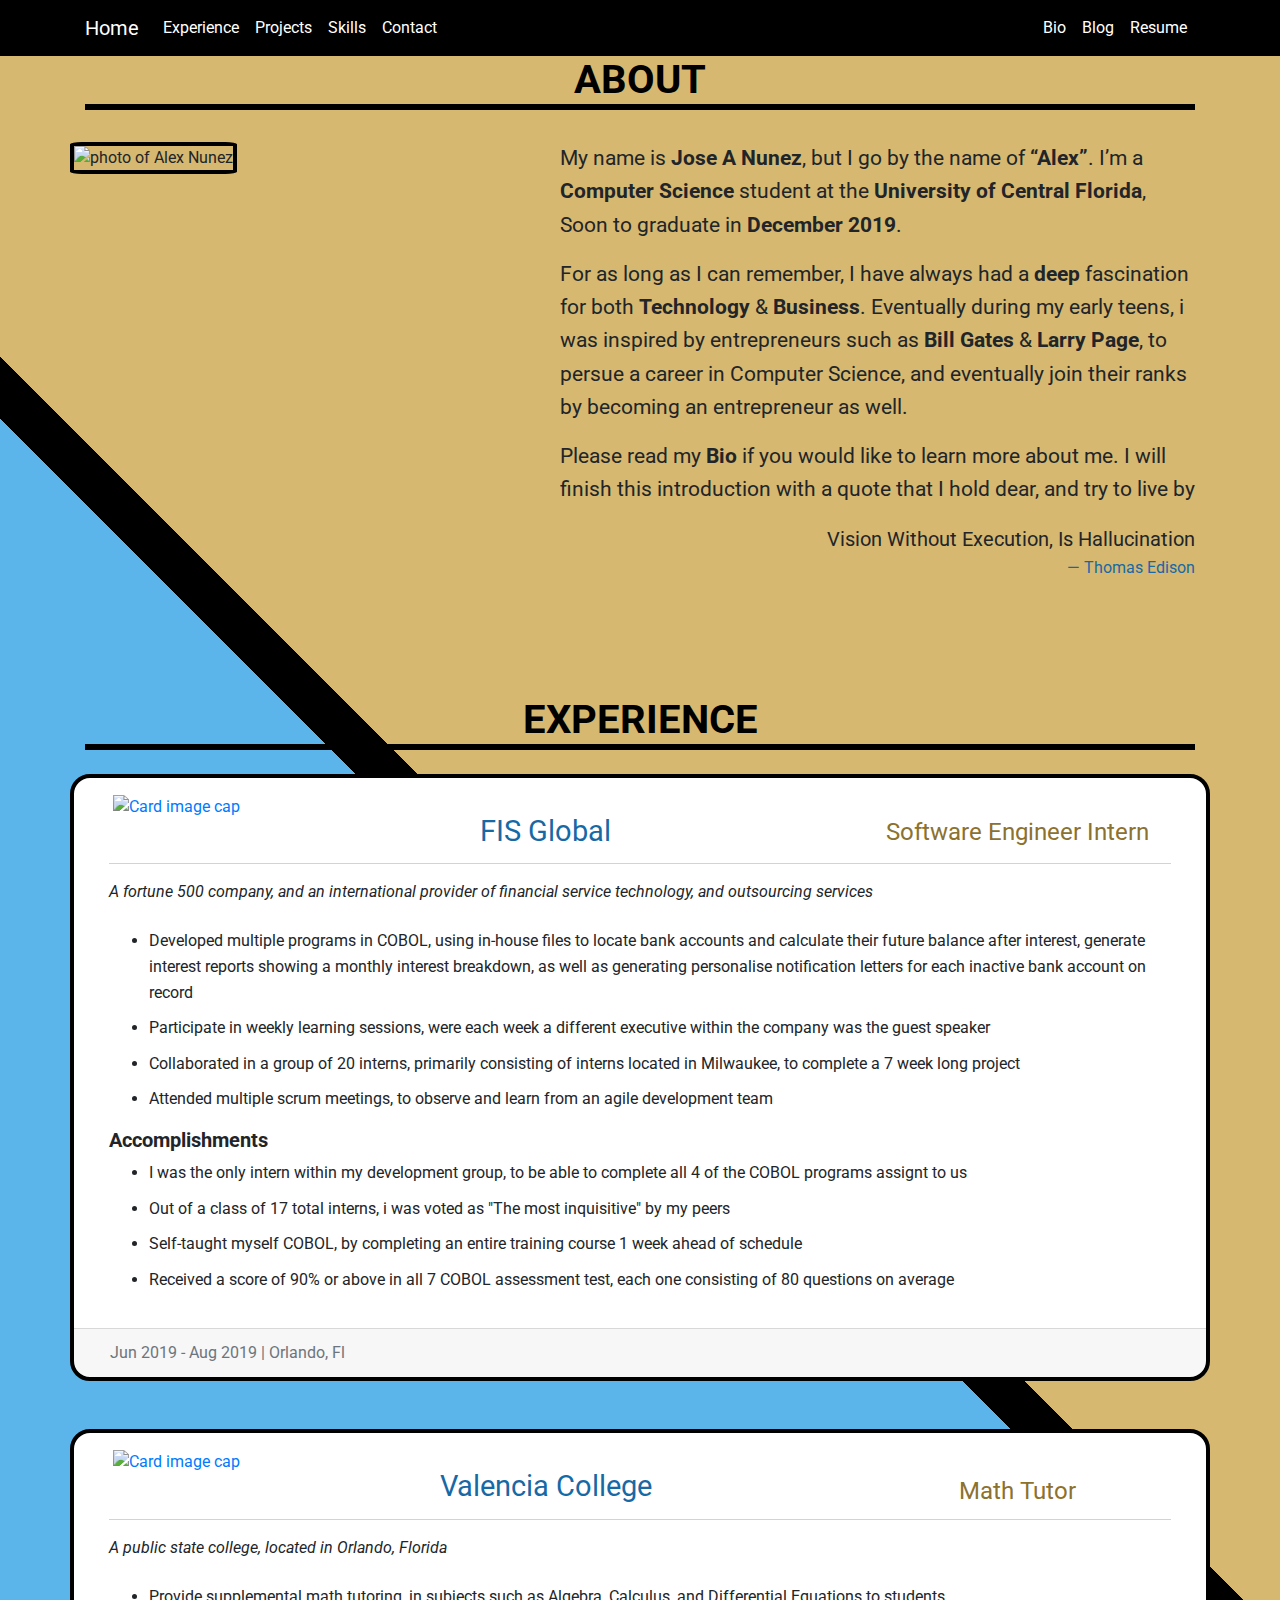
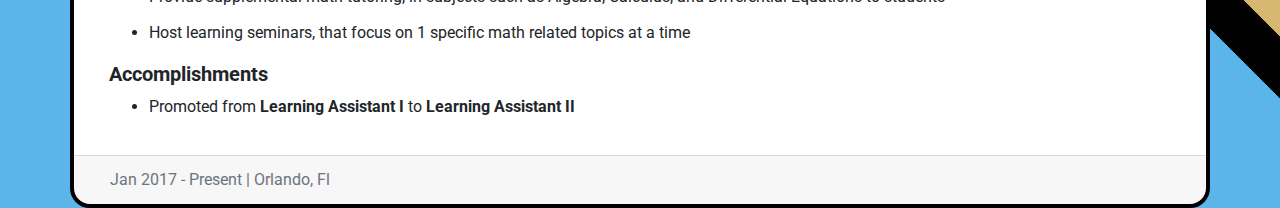
==== html/index.html @ 62b7ee11 "fixed a few mobile padding" ====
<!doctype html>
<html lang="en">

<head>
    <!-- Required meta tags -->
    <meta charset="utf-8">
    <meta name="viewport" content="width=device-width, initial-scale=1, shrink-to-fit=no">

    <!-- Bootstrap CSS -->
    <link rel="stylesheet" href="https://stackpath.bootstrapcdn.com/bootstrap/4.3.1/css/bootstrap.min.css"
        integrity="sha384-ggOyR0iXCbMQv3Xipma34MD+dH/1fQ784/j6cY/iJTQUOhcWr7x9JvoRxT2MZw1T" crossorigin="anonymous">

    <!-- google roboto font style -->
    <link href="https://fonts.googleapis.com/css?family=Roboto&display=swap" rel="stylesheet">

    <!--     My CSS    -->
    <link rel="stylesheet" href="../css/index.css">

    <title>Jose Nunez | Welcome To My Website!</title>
</head>

<body>
    <div class="page_background_image pt-5">

        <!--- Navigation Bar  ------------------------>
        <header>
            <nav class="navbar navbar-expand-md navbar-dark nav-bg fixed-top">
                <div class="container">
                <a class="navbar-brand nav-font" href="#">Home</a>

                <button class="navbar-toggler" type="button" data-toggle="collapse" data-target="#navbarNavAltMarkup"
                    aria-controls="navbarNavAltMarkup" aria-expanded="false" aria-label="Toggle navigation">
                    <span class="navbar-toggler-icon"></span>
                </button>

                <div class="collapse navbar-collapse" id="navbarNavAltMarkup">
                    <!-- left nav items -->
                    <div class="navbar-nav">
                        <a class="nav-item nav-link" href="#experience">Experience <span class="sr-only">(current)</span></a>
                        <a class="nav-item nav-link" href="#">Projects</a>
                        <a class="nav-item nav-link" href="#" >Skills</a>
                        <a class="nav-item nav-link" href="#">Contact</a>
                    </div>

                    <!-- right nav items -->
                    <div class="navbar-nav ml-auto">
                        <a class="nav-item nav-link " href="#">Bio <span class="sr-only">(current)</span></a>
                        <a class="nav-item nav-link" href="#">Blog</a>
                        <a class="nav-item nav-link" href="#">Resume</a>
                    </div>
                </div>
                </div>
            </nav>
        </header>

        <!-- Main Content ---------------------------->
        <main>

            <!-- About section -------->
            <div class="container text-center pt-2">
                <!-- <span> -->
                <h1 class="section-headings"><strong>ABOUT</strong></h1>
                <!-- </span> -->
            </div>

            <div class="container">
                <div class="row text-left pt-4 pb-sm-3 pb-lg-5">

                    <!-- profile img -->
                    <div class="col-md-5 p-0">
                        <img src="C:\Users\colle\Desktop\intern memories\intern memories\me.jpg"
                            class="img-fluid profile-img p-0 mb-3 mb-md-0" alt="photo of Alex Nunez">
                    </div>

                    <!-- intro paragraph -->
                    <div class="col-md-7" id="introduction">

                        <p>My name is <strong>Jose A Nunez</strong>, but I go by the name of
                            <strong>“Alex”</strong>.
                            I’m a <strong>Computer Science</strong> student
                            at the <strong>University of Central Florida</strong>, Soon to graduate in
                            <strong>December
                                2019</strong>.
                        </p>

                        <p>
                            For as long as I can remember, I have always had a <strong>deep</strong> fascination for
                            both <strong>Technology</strong> & <strong>Business</strong>.
                            Eventually during my early teens, i was inspired by entrepreneurs such as <strong>Bill
                                Gates</strong> & <strong>Larry Page</strong>, to
                            persue a career in Computer Science, and eventually join their ranks by becoming an
                            entrepreneur as well.
                        </p>

                        <p>
                            Please read my <strong>Bio</strong> if you would like to learn more about me. I will
                            finish
                            this introduction
                            with a quote that I hold dear, and try to live by
                        </p>

                        <blockquote class="blockquote text-right">
                            <p class="mb-0">Vision Without Execution, Is Hallucination</p>
                            <footer class="blockquote-footer" id="quote-contributor">Thomas Edison</footer>
                        </blockquote>
                    </div>
                </div>
            </div>


            <!-- Experience section -------->
            <div class="container text-center pt-1" id="experience">
                <h1 class="section-headings mb-0 pt-5"><strong>EXPERIENCE</strong></h1>
            </div>

            <!-- FIS card -->
            <div class="container card mt-4 mb-5">
                <div class="text-center pt-3">
                    <!-- Title Row -->
                    <div class="row">
                        <div class="col-md-3 col-lg-2">
                            <a href="https://fisglobal.com" target="_blank">
                                <img class="img-fluid pl-3" src="../images/experience/FIS_Logo.svg"
                                    alt="Card image cap">
                            </a>
                        </div>

                        <div class="col-md-3 col-lg-6">
                            <div class="company-name-format pt-5 pt-md-3">
                                <span>
                                    <a href="https://fisglobal.com" target="_blank" class="company-name"> FIS Global
                                    </a>
                                </span>
                            </div>
                        </div>

                        <div class="col-md-6 col-lg-4">
                            <p class="job-role pt-1 mt-md-3">Software Engineer Intern</p>
                        </div>
                    </div>

                    <!-- Company description Row -->
                    <div class="row card-body">
                        <div class="col-12 text-left">
                            <p class="pt-3 pb-2" style="border-top: 1px solid lightgray"> <em> A fortune 500
                                    company, and an international provider of financial service technology, and
                                    outsourcing services</em></p>

                            <ul>
                                <li> Developed multiple programs in COBOL, using in-house files to locate bank
                                    accounts and calculate their future balance after interest, generate
                                    interest reports showing a monthly interest breakdown, as well as generating
                                    personalise notification letters for each inactive bank account on record</li>
                                <li> Participate in weekly learning sessions, were each week a different executive
                                    within the company was the guest speaker </li>
                                <li> Collaborated in a group of 20 interns, primarily consisting of interns located
                                    in Milwaukee, to complete a 7 week long project </li>
                                <li> Attended multiple scrum meetings, to observe and learn from an agile
                                    development team </li>
                            </ul>


                            <h5><strong>Accomplishments</strong></h5>
                            <ul>
                                <li> I was the only intern within my development group, to be able to complete all 4
                                    of the COBOL programs assignt to us </li>
                                <li> Out of a class of 17 total interns, i was voted as "The most inquisitive" by my
                                    peers </li>
                                <li> Self-taught myself COBOL, by completing an entire training course 1 week ahead
                                    of schedule </li>
                                <li> Received a score of 90% or above in all 7 COBOL assessment test, each one
                                    consisting of 80 questions on average</li>
                            </ul>

                        </div>
                    </div>
                    <div class="row">
                        <div class="col-12 text-left card-footer">
                            <p class="pl-3 mb-0 text-muted"> Jun 2019 - Aug 2019 | Orlando, Fl
                        </div>
                    </div>
                </div>
            </div>


            <!-- valencia card -->
            <div class="container mt-4 card">
                <div class="text-center pt-3">
                    <!-- Title Row -->
                    <div class="row">
                        <div class="col-md-3 col-lg-2">
                            <a href="https://valenciacollege.edu/" target="_blank">
                                <img class="img-fluid card-img  pl-3" style="width: 100% \9; height: 100%;"
                                src="../images/experience/Valencia_Logo.svg"" alt="Card image cap">
                            </a>
                        </div>

                        <div class="col-md-6 col-lg-6 ">
                            <div class="company-name-format pt-5 pt-md-3">
                                <span>
                                    <a href="https://valenciacollege.edu/" target="_blank" class="company-name"> Valencia
                                        College </a>
                                </span>
                            </div>
                        </div>

                        <div class="col-md-3 col-lg-4">
                            <p class="job-role pt-1 pt-md-4">Math Tutor</p>
                        </div>
                    </div>

                    <!-- Company description Row -->
                    <div class="row card-body">
                        <div class="col-12 text-left">
                            <p class="pt-3 pb-2" style="border-top: 1px solid lightgray"> <em> A public state college,
                                    located in Orlando, Florida </em></p>

                            <ul>
                                <li> Provide supplemental math tutoring, in subjects such as Algebra, Calculus, and
                                    Differential
                                    Equations to students </li>
                                <li> Host learning seminars, that focus on 1 specific math related topics at a time
                                </li>
                            </ul>

                            <h5><strong>Accomplishments</strong></h5>
                            <ul>
                                <li> Promoted from <strong>Learning Assistant I</strong> to <strong>Learning Assistant
                                        II</strong> </li>
                            </ul>
                        </div>
                    </div>
                    <div class="row">
                        <div class="col-12 text-left card-footer">
                            <p class="pl-3 mb-0 text-muted"> Jan 2017 - Present | Orlando, Fl
                        </div>
                    </div>
                </div>
            </div>

        </main>

        <!-- Page Footer ----------------------------->
        <footer>

        </footer>



        <!-- scripts --------------------------------->


        <!-- Optional JavaScript -->
        <!-- jQuery first, then Popper.js, then Bootstrap JS -->
        <script src="https://code.jquery.com/jquery-3.3.1.slim.min.js"
            integrity="sha384-q8i/X+965DzO0rT7abK41JStQIAqVgRVzpbzo5smXKp4YfRvH+8abtTE1Pi6jizo"
            crossorigin="anonymous"></script>
        <script src="https://cdnjs.cloudflare.com/ajax/libs/popper.js/1.14.7/umd/popper.min.js"
            integrity="sha384-UO2eT0CpHqdSJQ6hJty5KVphtPhzWj9WO1clHTMGa3JDZwrnQq4sF86dIHNDz0W1"
            crossorigin="anonymous"></script>
        <script src="https://stackpath.bootstrapcdn.com/bootstrap/4.3.1/js/bootstrap.min.js"
            integrity="sha384-JjSmVgyd0p3pXB1rRibZUAYoIIy6OrQ6VrjIEaFf/nJGzIxFDsf4x0xIM+B07jRM"
            crossorigin="anonymous"></script>
    </div>
</body>

</html>
---- css/index.css ----
/* Entire page styles */
*{
    font-family: 'Roboto', sans-serif;
}

html{
    scroll-behavior: smooth;
}

li {
    margin-bottom: 10px;
    line-height: 1.6;
}

a, a:hover{
    text-decoration: none;
}

.page_background_image{
    background-image: linear-gradient(45deg,#5cb5ea 45%, black 43%, 47%, #d6b870 47%);
    /* width: 100%;
    height: 100%; */
}

/*  Navigation bar styles */
.nav-bg{
    background-color: black;
}

.navbar-brand:hover{
    color: #E31B6D !important;
}

.navbar-nav .nav-link {
    color: white !important;
}

.navbar-nav .nav-link:hover {
    color: #E31B6D !important;
}

/* Headings styles  */
.section-headings{
    border-bottom: 6px solid black; 
    color: black;
}

/* Card styles */
.card{
    width: 100%;
    border-radius: 20px;
    border: 4px solid black;
}

.card-body{
    padding-top: 10px;
}

/* Intro section styles ----------------------------------- */

/* Profile picture styles */
.profile-img{
    border-radius:7%;
    border: 4px solid black; 
}

#quote-contributor{
    color: #1769A5
}

#introduction{
    font-size: 1.3rem;
    line-height: 1.6;
}

/* Experience section styles ----------------------------------- */

.company-name-format{
    font-size: 1.8rem;
    /* padding-top: 4%; */
    /* padding-right: 45%; */
    margin-bottom: 0; 
}

.company-name{
    border-bottom: 3px hidden black;
    color: #1769A5;
    transition: border-bottom 0.4s ease
}

.company-name:hover{
    border-bottom: 3px solid; 
}

.job-role{
    font-size: 1.5rem;
    /* padding-top: 7%; */
    margin-bottom: 0; 
    color: #8C712F;
}
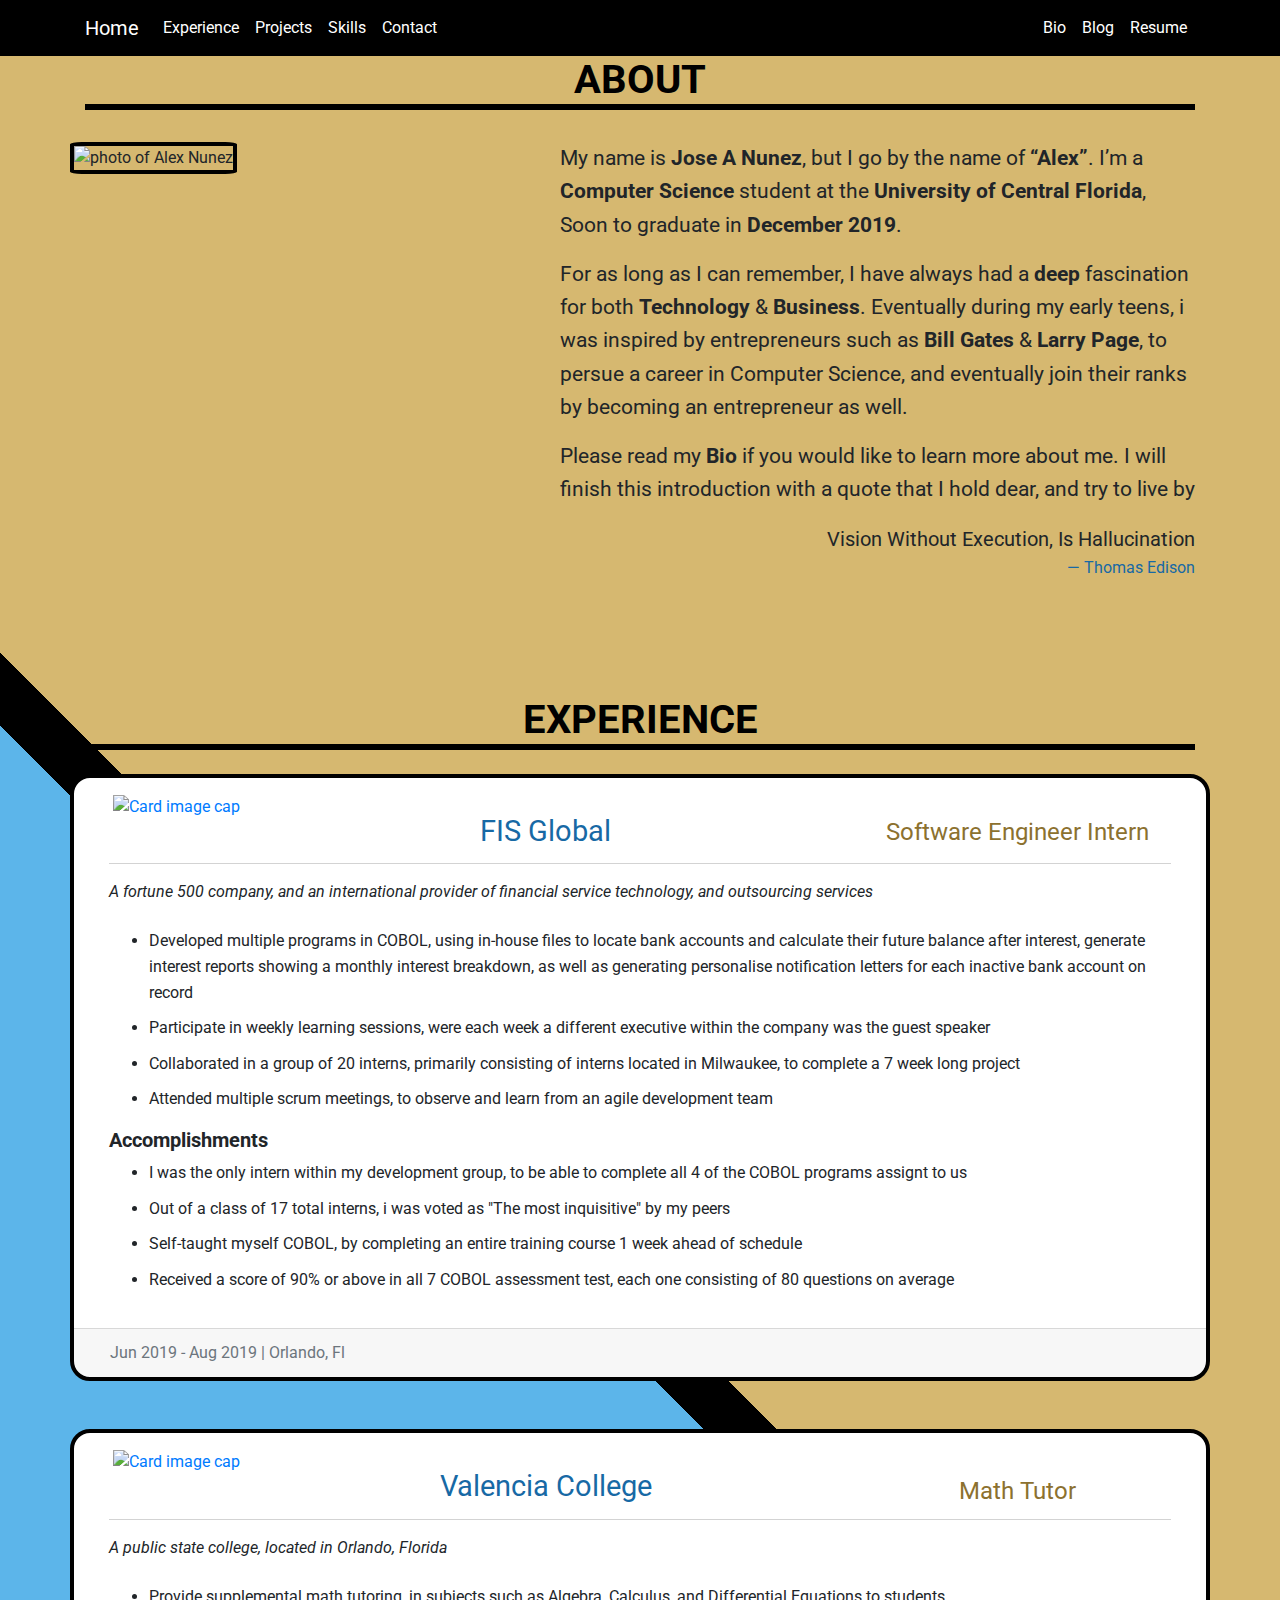
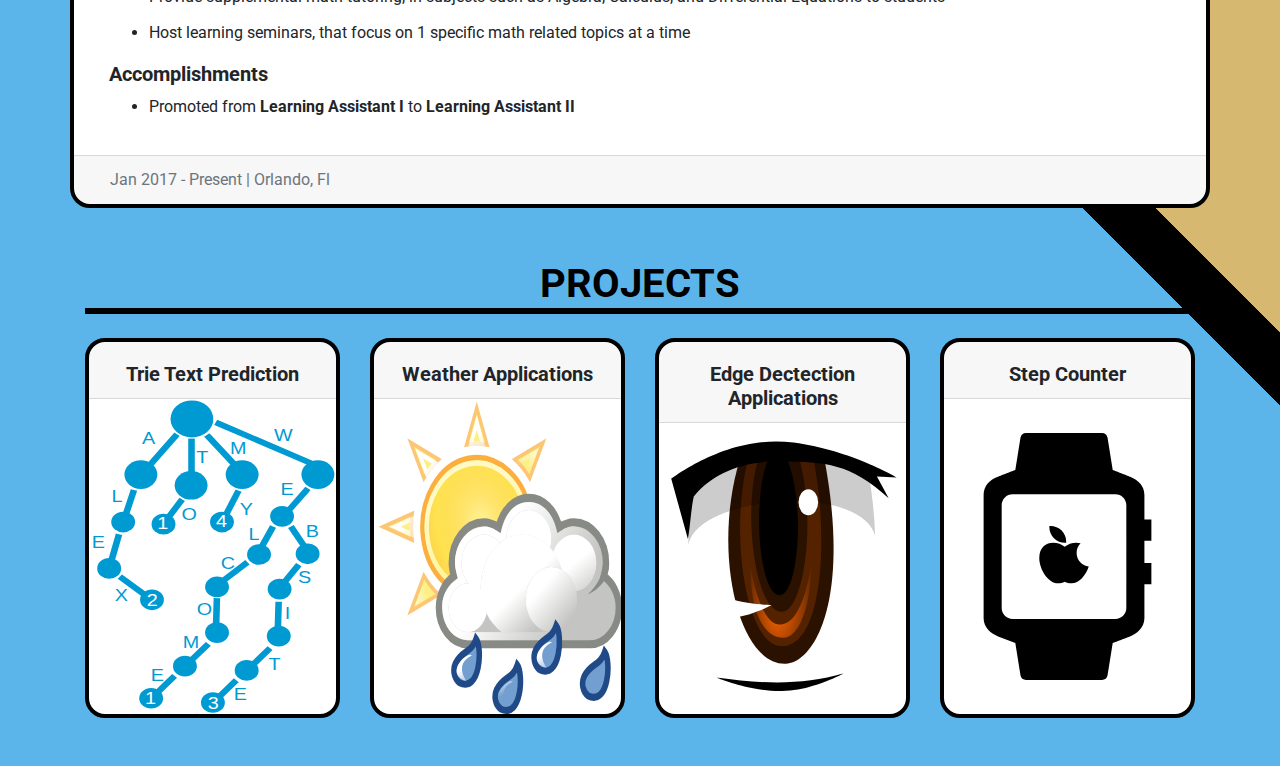
==== commit b7d54434: "added project section in a mobile first approach" ====
--- a/html/index.html
+++ b/html/index.html
@@ -26,29 +26,31 @@
         <header>
             <nav class="navbar navbar-expand-md navbar-dark nav-bg fixed-top">
                 <div class="container">
-                <a class="navbar-brand nav-font" href="#">Home</a>
-
-                <button class="navbar-toggler" type="button" data-toggle="collapse" data-target="#navbarNavAltMarkup"
-                    aria-controls="navbarNavAltMarkup" aria-expanded="false" aria-label="Toggle navigation">
-                    <span class="navbar-toggler-icon"></span>
-                </button>
-
-                <div class="collapse navbar-collapse" id="navbarNavAltMarkup">
-                    <!-- left nav items -->
-                    <div class="navbar-nav">
-                        <a class="nav-item nav-link" href="#experience">Experience <span class="sr-only">(current)</span></a>
-                        <a class="nav-item nav-link" href="#">Projects</a>
-                        <a class="nav-item nav-link" href="#" >Skills</a>
-                        <a class="nav-item nav-link" href="#">Contact</a>
-                    </div>
-
-                    <!-- right nav items -->
-                    <div class="navbar-nav ml-auto">
-                        <a class="nav-item nav-link " href="#">Bio <span class="sr-only">(current)</span></a>
-                        <a class="nav-item nav-link" href="#">Blog</a>
-                        <a class="nav-item nav-link" href="#">Resume</a>
-                    </div>
-                </div>
+                    <a class="navbar-brand nav-font" href="#">Home</a>
+
+                    <button class="navbar-toggler" type="button" data-toggle="collapse"
+                        data-target="#navbarNavAltMarkup" aria-controls="navbarNavAltMarkup" aria-expanded="false"
+                        aria-label="Toggle navigation">
+                        <span class="navbar-toggler-icon"></span>
+                    </button>
+
+                    <div class="collapse navbar-collapse" id="navbarNavAltMarkup">
+                        <!-- left nav items -->
+                        <div class="navbar-nav">
+                            <a class="nav-item nav-link" href="#experience">Experience <span
+                                    class="sr-only">(current)</span></a>
+                            <a class="nav-item nav-link" href="#project">Projects</a>
+                            <a class="nav-item nav-link" href="#">Skills</a>
+                            <a class="nav-item nav-link" href="#">Contact</a>
+                        </div>
+
+                        <!-- right nav items -->
+                        <div class="navbar-nav ml-auto">
+                            <a class="nav-item nav-link " href="#">Bio <span class="sr-only">(current)</span></a>
+                            <a class="nav-item nav-link" href="#">Blog</a>
+                            <a class="nav-item nav-link" href="#">Resume</a>
+                        </div>
+                    </div>
                 </div>
             </nav>
         </header>
@@ -191,14 +193,15 @@
                         <div class="col-md-3 col-lg-2">
                             <a href="https://valenciacollege.edu/" target="_blank">
                                 <img class="img-fluid card-img  pl-3" style="width: 100% \9; height: 100%;"
-                                src="../images/experience/Valencia_Logo.svg"" alt="Card image cap">
+                                    src="../images/experience/Valencia_Logo.svg"" alt=" Card image cap">
                             </a>
                         </div>
 
                         <div class="col-md-6 col-lg-6 ">
                             <div class="company-name-format pt-5 pt-md-3">
                                 <span>
-                                    <a href="https://valenciacollege.edu/" target="_blank" class="company-name"> Valencia
+                                    <a href="https://valenciacollege.edu/" target="_blank" class="company-name">
+                                        Valencia
                                         College </a>
                                 </span>
                             </div>
@@ -233,6 +236,62 @@
                     <div class="row">
                         <div class="col-12 text-left card-footer">
                             <p class="pl-3 mb-0 text-muted"> Jan 2017 - Present | Orlando, Fl
+                        </div>
+                    </div>
+                </div>
+            </div>
+
+
+            <!-- Project section -------->
+            <div class="container text-center pt-1" id="project">
+                <h1 class="section-headings mb-0 pt-5"><strong>PROJECTS</strong></h1>
+            </div>
+
+            <!-- container for project cards -->
+            <div class="container pt-4 pb-5">
+                <div class="row">
+
+                    <!-- Trie Project Card -->
+                    <div class="col-12 col-md-6 col-lg-3 mb-4 mb-lg-0" style="width: 18rem;">
+                        <div class="card text-center project-img-container">
+                            <div class="card-header">
+                                <h5 class="pt-2 mb-0"><strong> Trie Text Prediction</strong></h5>
+                            </div>
+                            <img class="img-fluid project-img" src="../images/projects/tries_prj.svg"
+                                alt="Card image cap">
+                        </div>
+                    </div>
+
+                    <!-- Weather Project Card -->
+                    <div class="col-12 col-md-6 col-lg-3 mb-4 mb-lg-0" style="width: 18rem;">
+                        <div class="card text-center project-img-container">
+                            <div class="card-header">
+                                <h5 class="pt-2 mb-0"><strong> Weather Applications </strong></h5>
+                            </div>
+                            <img class="img-fluid project-img" src="../images/projects/Weather_prj.svg"
+                                alt="Card image cap">
+                        </div>
+                    </div>
+
+                    <!-- Edge Detection Project Card -->
+                    <div class="col-12 col-md-6 col-lg-3 mb-4 mb-lg-0" style="width: 18rem;">
+                        <div class="card text-center project-img-container">
+                            <div class="card-header">
+                                <h5 class="pt-2 mb-0"><strong> Edge Dectection Applications </strong></h5>
+                            </div>
+                            <img class="img-fluid project-img" src="../images/projects/robot_vision_prj.svg"
+                                alt="Card image cap">
+                        </div>
+                    </div>
+
+                    <!-- Step Counter Project Card -->
+                    <div class="col-12 col-md-6 col-lg-3" style="width: 18rem;">
+                        <div class="card text-center project-img-container">
+                            <div class="card-header">
+                                <h5 class="pt-2 mb-0"><strong> Step Counter </strong></h5>
+                            </div>
+                            <img class="img-fluid project-img" src="../images/projects/watch_prj.svg"
+                                alt="Card image cap">
                         </div>
                     </div>
                 </div>
--- a/css/index.css
+++ b/css/index.css
@@ -77,8 +77,6 @@
 
 .company-name-format{
     font-size: 1.8rem;
-    /* padding-top: 4%; */
-    /* padding-right: 45%; */
     margin-bottom: 0; 
 }
 
@@ -94,7 +92,20 @@
 
 .job-role{
     font-size: 1.5rem;
-    /* padding-top: 7%; */
     margin-bottom: 0; 
     color: #8C712F;
+}
+
+/* Experience section styles ----------------------------------- */
+
+.project-img-container{
+    height: 380px !important;
+}
+
+.project-img{
+    height: 85%;
+}
+
+.project-img-container:hover{
+    transform: scale(1.1,1.1);
 }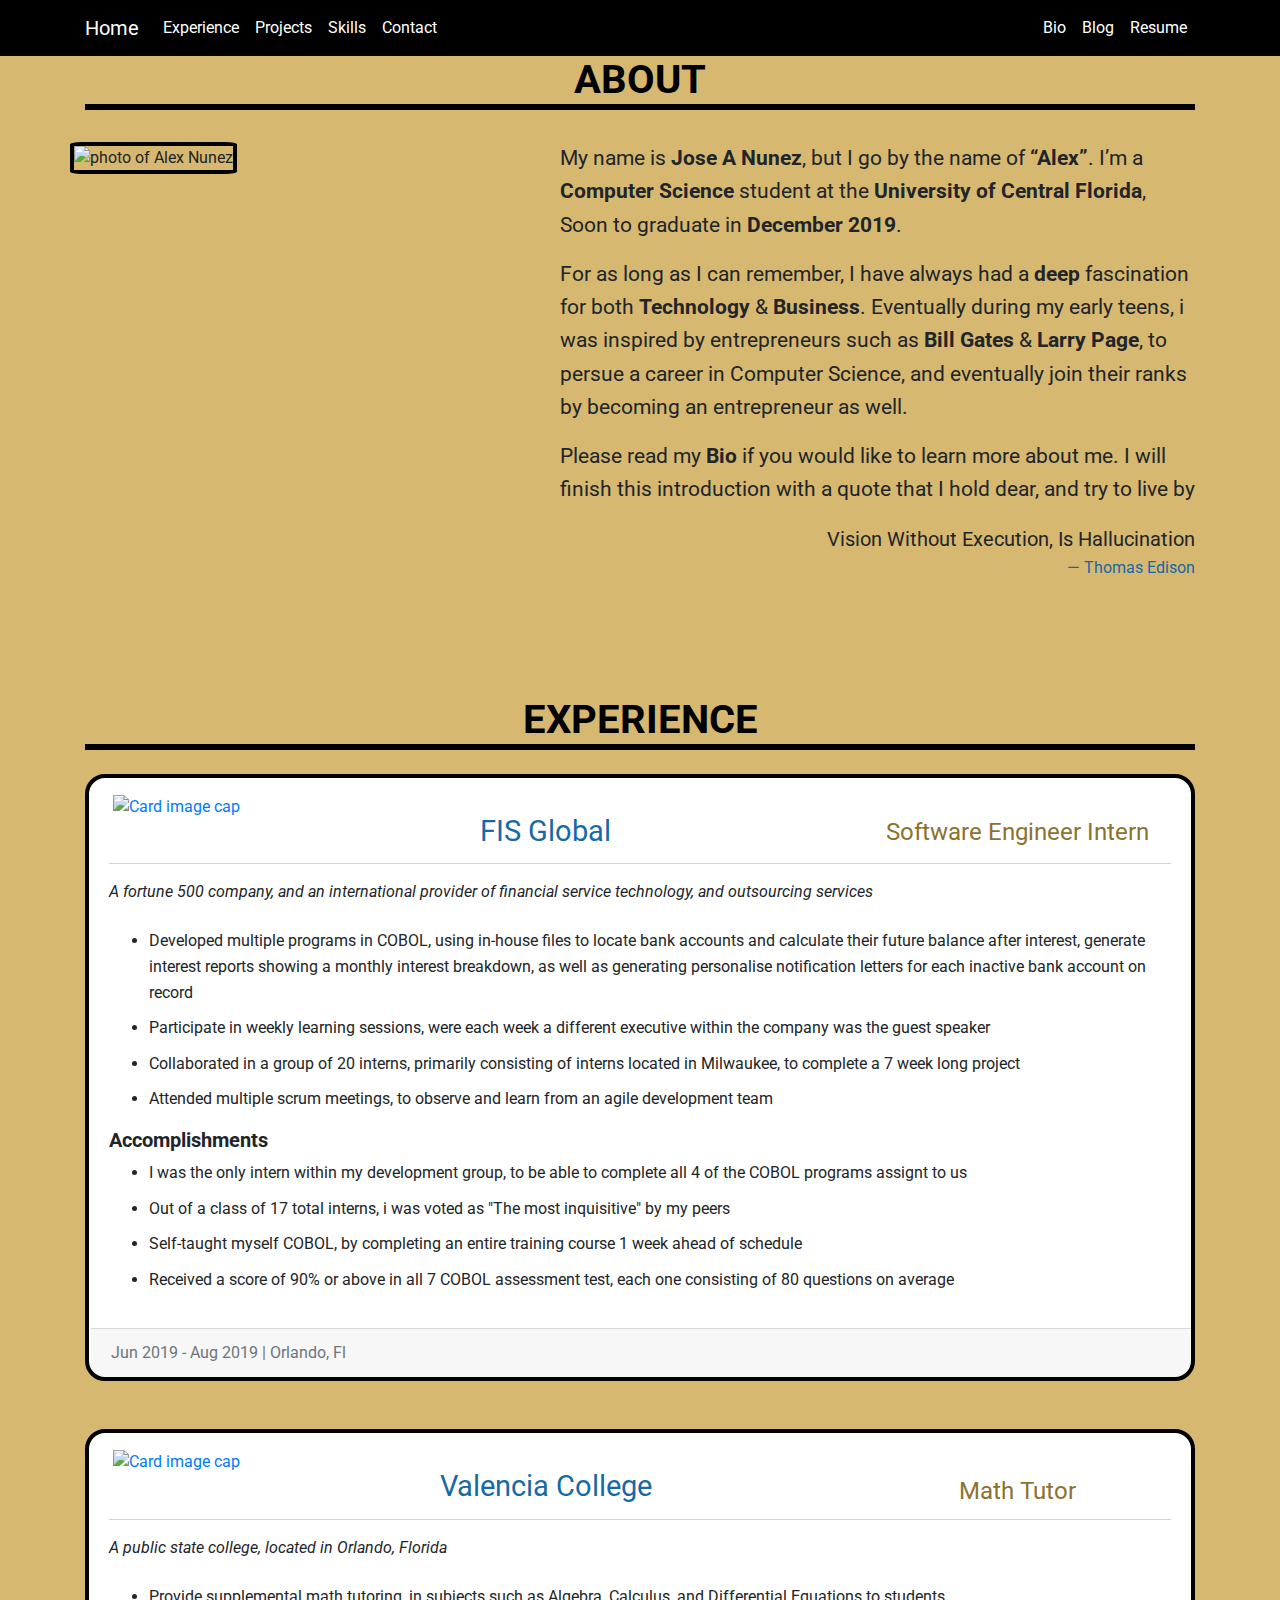
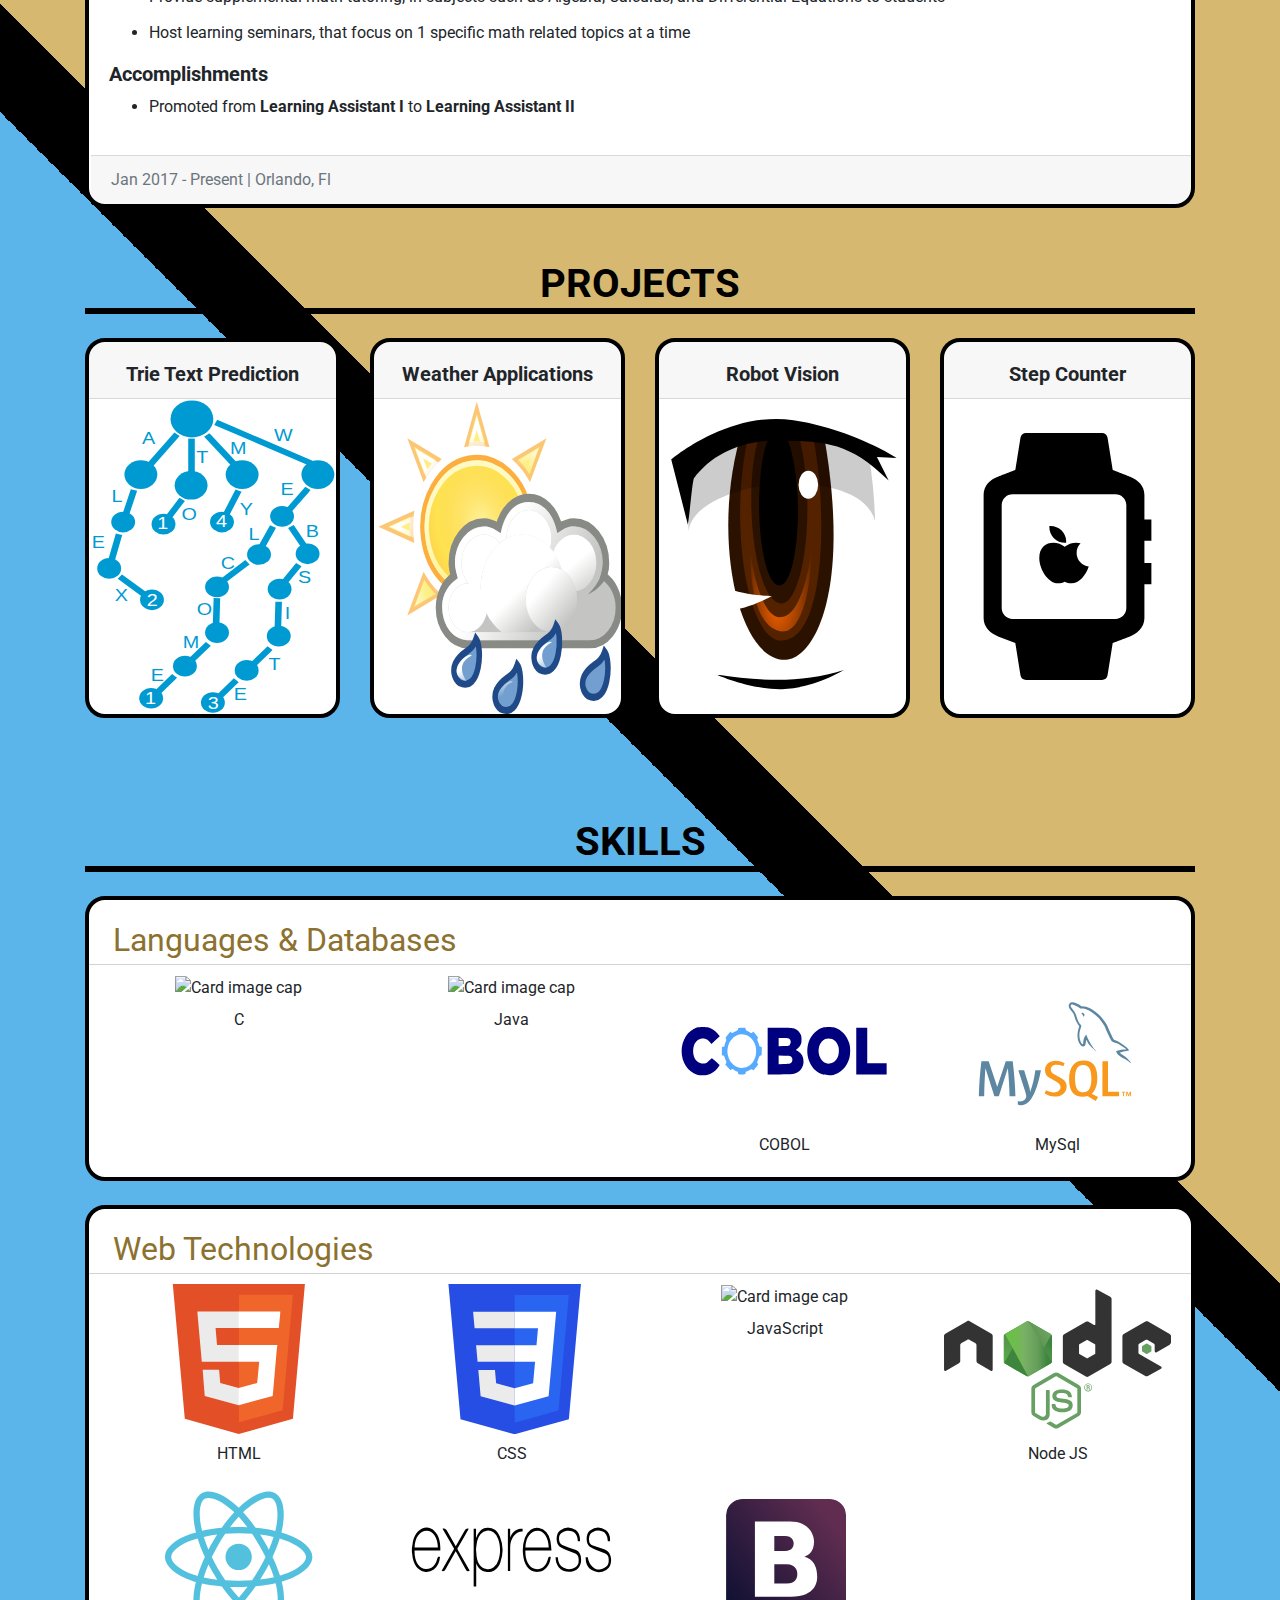
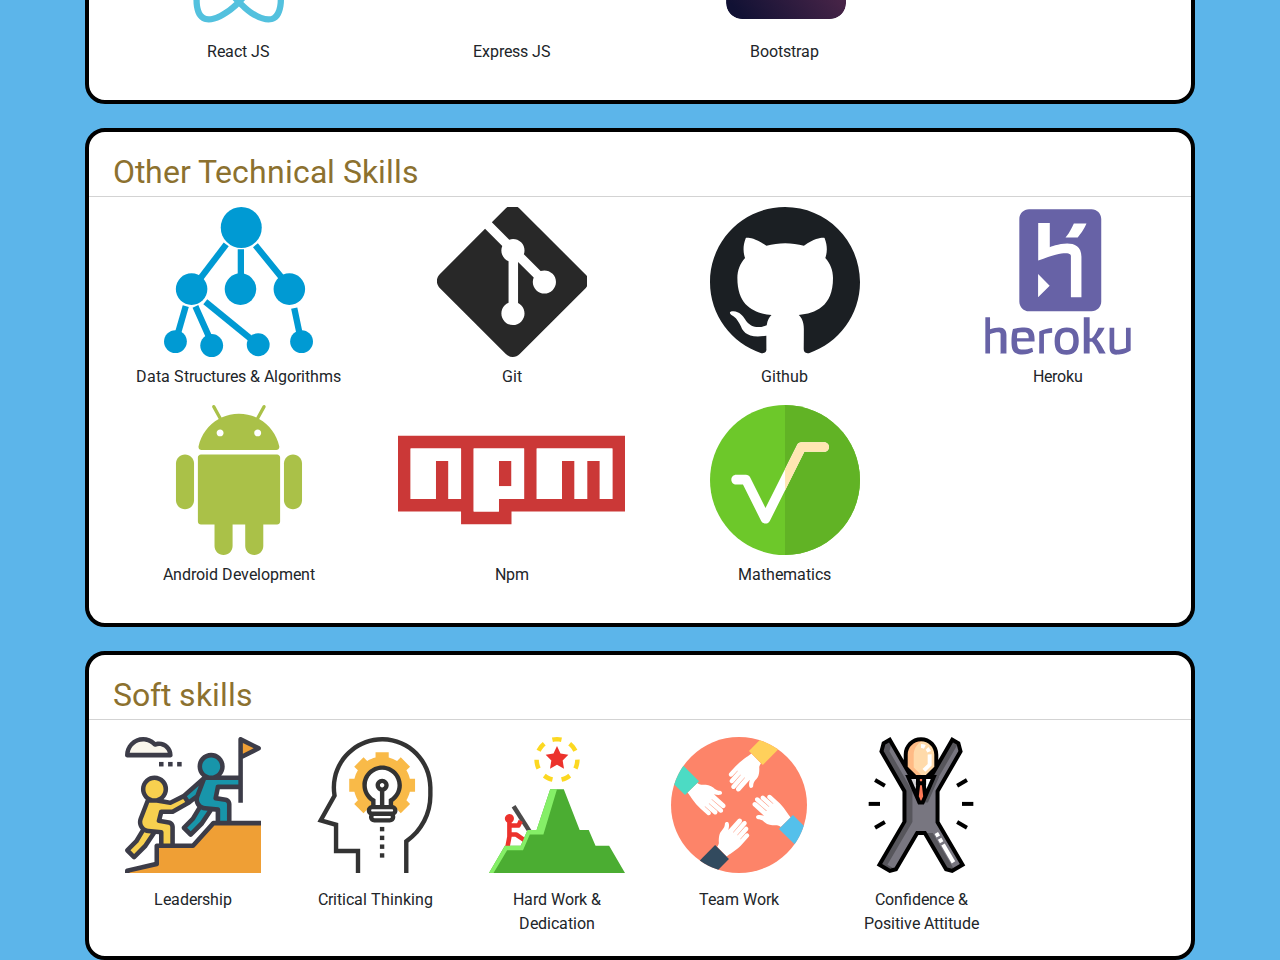
==== commit 5056c7f7: "added skills section in mobile first approach" ====
--- a/html/index.html
+++ b/html/index.html
@@ -40,8 +40,8 @@
                             <a class="nav-item nav-link" href="#experience">Experience <span
                                     class="sr-only">(current)</span></a>
                             <a class="nav-item nav-link" href="#project">Projects</a>
-                            <a class="nav-item nav-link" href="#">Skills</a>
-                            <a class="nav-item nav-link" href="#">Contact</a>
+                            <a class="nav-item nav-link" href="#skills">Skills</a>
+                            <a class="nav-item nav-link" href="#contact">Contact</a>
                         </div>
 
                         <!-- right nav items -->
@@ -60,9 +60,7 @@
 
             <!-- About section -------->
             <div class="container text-center pt-2">
-                <!-- <span> -->
                 <h1 class="section-headings"><strong>ABOUT</strong></h1>
-                <!-- </span> -->
             </div>
 
             <div class="container">
@@ -116,8 +114,8 @@
             </div>
 
             <!-- FIS card -->
-            <div class="container card mt-4 mb-5">
-                <div class="text-center pt-3">
+            <div class="container mt-4 mb-5">
+                <div class="text-center pt-3 card">
                     <!-- Title Row -->
                     <div class="row">
                         <div class="col-md-3 col-lg-2">
@@ -173,12 +171,14 @@
                                 <li> Received a score of 90% or above in all 7 COBOL assessment test, each one
                                     consisting of 80 questions on average</li>
                             </ul>
-
-                        </div>
-                    </div>
-                    <div class="row">
-                        <div class="col-12 text-left card-footer">
-                            <p class="pl-3 mb-0 text-muted"> Jun 2019 - Aug 2019 | Orlando, Fl
+                        </div>
+                    </div>
+
+                    <div class="footer-wrapper ml-3 pl-3">
+                        <div class="row">
+                            <div class="col-12 text-left card-footer ml-3">
+                                <p class="pl-0 mb-0 text-muted"> Jun 2019 - Aug 2019 | Orlando, Fl
+                            </div>
                         </div>
                     </div>
                 </div>
@@ -186,8 +186,8 @@
 
 
             <!-- valencia card -->
-            <div class="container mt-4 card">
-                <div class="text-center pt-3">
+            <div class="container mt-4">
+                <div class="text-center pt-3 card">
                     <!-- Title Row -->
                     <div class="row">
                         <div class="col-md-3 col-lg-2">
@@ -232,12 +232,17 @@
                                         II</strong> </li>
                             </ul>
                         </div>
-                    </div>
-                    <div class="row">
-                        <div class="col-12 text-left card-footer">
-                            <p class="pl-3 mb-0 text-muted"> Jan 2017 - Present | Orlando, Fl
-                        </div>
-                    </div>
+
+                    </div>
+
+                    <div class="footer-wrapper ml-3 pl-3">
+                        <div class="row">
+                            <div class="col-12 text-left card-footer ml-3">
+                                <p class="pl-0 mb-0 text-muted"> Jan 2017 - Present | Orlando, Fl
+                            </div>
+                        </div>
+                    </div>
+
                 </div>
             </div>
 
@@ -277,7 +282,7 @@
                     <div class="col-12 col-md-6 col-lg-3 mb-4 mb-lg-0" style="width: 18rem;">
                         <div class="card text-center project-img-container">
                             <div class="card-header">
-                                <h5 class="pt-2 mb-0"><strong> Edge Dectection Applications </strong></h5>
+                                <h5 class="pt-2 mb-0"><strong> Robot Vision </strong></h5>
                             </div>
                             <img class="img-fluid project-img" src="../images/projects/robot_vision_prj.svg"
                                 alt="Card image cap">
@@ -292,6 +297,194 @@
                             </div>
                             <img class="img-fluid project-img" src="../images/projects/watch_prj.svg"
                                 alt="Card image cap">
+                        </div>
+                    </div>
+                </div>
+            </div>
+
+
+            <!-- Skills section -------->
+            <div class="container text-center pt-1" id="skills">
+                <h1 class="section-headings mb-0 pt-5"><strong>SKILLS</strong></h1>
+            </div>
+
+            <!-- Languages Card -->
+            <div class="container mt-4">
+                <div class="text-left pt-3 card">
+                    <!-- Skill Name Row -->
+                    <div class="row">
+                        <div class="col-12">
+                            <p class="skill-name pl-4"> Languages & Databases
+                            </p>
+                        </div>
+                    </div>
+
+                    <!-- Logos Row -->
+                    <div class="row card-body">
+                        <div class="col-6 col-md-4 col-lg-3 text-center">
+                            <img class="img-fluid skill-img pl-3" src="../images/skills/c_logo.svg" alt="Card image cap">
+                            <p class="pl-3 pt-2 mb-lg-0" >C</p>
+                        </div>
+
+                        <div class="col-6 col-md-4 col-lg-3 text-center">
+                            <img class="img-fluid skill-img pl-3" src="../images/skills/java_logo.svg" alt="Card image cap">
+                            <p class="pl-3 pt-2 mb-lg-0" >Java</p>
+                        </div>
+
+                        <div class="col-6 col-md-4 col-lg-3 text-center">
+                            <img class="img-fluid skill-img pl-3" src="../images/skills/cobol_logo.svg" alt="Card image cap">
+                            <p class="pl-3 pt-2 mb-lg-0" >COBOL</p>
+                        </div>
+
+                        <div class="col-6 col-md-4 col-lg-3 text-center">
+                            <img class="img-fluid skill-img pl-3" src="../images/skills/mysql_logo.svg" alt="Card image cap">
+                            <p class="pl-3 pt-2 mb-lg-0" >MySql</p>
+                        </div>
+                    </div>
+                </div>
+            </div>
+
+
+            <!-- Web Technology card -->
+            <div class="container mt-4">
+                <div class=" card text-left pt-3">
+                    <!-- Skill Name Row -->
+                    <div class="row">
+                        <div class="col-12">
+                            <p class="skill-name pl-4"> Web Technologies </p>
+                        </div>
+                    </div>
+
+                    <!-- Logos Row -->
+                    <div class="row card-body">
+                        <div class="col-6 col-md-4 col-lg-3 text-center">
+                            <img class="img-fluid skill-img pl-3" src="../images/skills/html5_logo.svg" alt="Card image cap">
+                            <p class="pl-3 pt-2 mb-lg-2" >HTML</p>
+                        </div>
+
+                        <div class="col-6 col-md-4 col-lg-3 text-center">
+                            <img class="img-fluid skill-img pl-3" src="../images/skills/css_logo.svg" alt="Card image cap">
+                            <p class="pl-3 pt-2" >CSS</p>
+                        </div>
+
+                        <div class="col-6 col-md-4 col-lg-3 text-center">
+                            <img class="img-fluid skill-img pl-3" src="../images/skills/javascript_logo.svg" alt="Card image cap">
+                            <p class="pl-3 pt-2" >JavaScript</p>
+                        </div>
+
+                        <div class="col-6 col-md-4 col-lg-3 text-center">
+                            <img class="img-fluid skill-img  pl-3" src="../images/skills/nodejs_logo.svg" alt="Card image cap">
+                            <p class="pl-3 pt-2" >Node JS</p>
+                        </div>
+
+                        <div class="col-6 col-md-4 col-lg-3 text-center">
+                            <img class="img-fluid skill-img pl-3" src="../images/skills/react_logo.svg" alt="Card image cap">
+                            <p class="pl-3 pt-2" >React JS</p>
+                        </div>
+
+                        <div class="col-6 col-md-4 col-lg-3 text-center">
+                            <img class="img-fluid skill-img pl-3" src="../images/skills/expressjs_logo.svg" alt="Card image cap">
+                            <p class="pl-3 pt-2" >Express JS</p>
+                        </div>
+
+                        <div class="col-6 col-md-4 col-lg-3 text-center">
+                            <img class="img-fluid skill-img pl-3" src="../images/skills/bootstrap_logo.svg" alt="Card image cap">
+                            <p class="pl-3 pt-2" >Bootstrap</p>
+                        </div>
+                    </div>
+
+                </div>
+            </div>
+
+
+            <!-- Others Card -->
+            <div class="container mt-4">
+                <div class="card text-left pt-3">
+                    <!-- Others Name Row -->
+                    <div class="row">
+                        <div class="col-12">
+                            <p class="skill-name pl-4">
+                                Other Technical Skills
+                            </p>
+                        </div>
+                    </div>
+
+                    <!-- Logos Row -->
+                    <div class="row card-body">
+                        <div class="col-6 col-md-4 col-lg-3 text-center">
+                            <img class="img-fluid skill-img pl-3" src="../images/skills/data_structures_logo.svg" alt="Card image cap" >
+                            <p class="pl-3 pt-2" >Data Structures & Algorithms</p>
+                        </div>
+
+                        <div class="col-6 col-md-4 col-lg-3 text-center">
+                            <img class="img-fluid skill-img pl-3" src="../images/skills/git_logo.svg" alt="Card image cap">
+                            <p class="pl-3 pt-2" >Git</p>
+                        </div>
+
+                        <div class="col-6 col-md-4 col-lg-3 text-center">
+                            <img class="img-fluid skill-img pl-3" src="../images/skills/github_logo.svg" alt="Card image cap">
+                            <p class="pl-3 pt-2" >Github</p>
+                        </div>
+
+                        <div class="col-6 col-md-4 col-lg-3 text-center">
+                            <img class="img-fluid skill-img pl-3" src="../images/skills/heroku_logo.svg" alt="Card image cap">
+                            <p class="pl-3 pt-2" >Heroku</p>
+                        </div>
+
+                        <div class="col-6 col-md-4 col-lg-3 text-center">
+                            <img class="img-fluid skill-img pl-3" src="../images/skills/android_logo.svg" alt="Card image cap">
+                            <p class="pl-3 pt-2" >Android Development</p>
+                        </div>
+
+                        <div class="col-6 col-md-4 col-lg-3 text-center">
+                            <img class="img-fluid skill-img pl-3" src="../images/skills/npm_logo.svg" alt="Card image cap">
+                            <p class="pl-3 pt-2" >Npm</p>
+                        </div>
+
+                        <div class="col-6 col-md-4 col-lg-3 text-center">
+                            <img class="img-fluid skill-img pl-3" src="../images/skills/math_logo.svg" alt="Card image cap">
+                            <p class="pl-3 pt-2" >Mathematics</p>
+                        </div>
+                    </div>
+                </div>
+            </div>
+
+
+            <!-- Soft Skills Card -->
+            <div class="container mt-4">
+                <div class="card text-left pt-3">
+                    <!-- Others Name Row -->
+                    <div class="row">
+                        <div class="col-12">
+                            <p class="skill-name pl-4"> Soft skills </p>
+                        </div>
+                    </div>
+
+                    <!-- Logos Row -->
+                    <div class="row card-body">
+                        <div class="col-6 col-md-4 col-lg-2 text-center">
+                            <img class="img-fluid skill-img  pl-3" src="../images/skills/leadership_logo.svg" alt="Card image cap">
+                            <p class="pl-3 pt-2 mb-lg-0">Leadership</p>
+                        </div>
+
+                        <div class="col-6 col-md-4 col-lg-2 text-center">
+                            <img class="img-fluid skill-img pl-3" src="../images/skills/thinking_logo.svg" alt="Card image cap">
+                            <p class="pl-3 pt-2 mb-lg-0">Critical Thinking</p>
+                        </div>
+
+                        <div class="col-6 col-md-4 col-lg-2 text-center">
+                            <img class="img-fluid skill-img pl-3" src="../images/skills/dedication_logo.svg" alt="Card image cap">
+                            <p class="pl-3 pt-2 mb-lg-0">Hard Work & Dedication</p>
+                        </div>
+
+                        <div class="col-6 col-md-4 col-lg-2 text-center">
+                            <img class="img-fluid skill-img pl-3" src="../images/skills/teamwork_logo.svg" alt="Card image cap">
+                            <p class="pl-3 pt-2 mb-lg-0">Team Work</p>
+                        </div>
+
+                        <div class="col-6 col-md-4 col-lg-2 text-center">
+                            <img class="img-fluid skill-img pl-3" src="../images/skills/positive_logo.svg" alt="Card image cap">
+                            <p class="pl-3 pt-2 mb-lg-0">Confidence & Positive Attitude</p>
                         </div>
                     </div>
                 </div>
--- a/css/index.css
+++ b/css/index.css
@@ -56,6 +56,11 @@
     padding-top: 10px;
 }
 
+.card-footer{
+    /* padding-right:  50px !important; */
+    margin-left: -15px !important;
+}
+
 /* Intro section styles ----------------------------------- */
 
 /* Profile picture styles */
@@ -96,7 +101,7 @@
     color: #8C712F;
 }
 
-/* Experience section styles ----------------------------------- */
+/* Project section styles ----------------------------------- */
 
 .project-img-container{
     height: 380px !important;
@@ -108,4 +113,16 @@
 
 .project-img-container:hover{
     transform: scale(1.1,1.1);
+}
+
+/* Skills section styles ----------------------------------- */
+.skill-name{
+    font-size: 2rem;
+    margin-bottom: 0; 
+    color: #8C712F;
+    border-bottom: 1px solid lightgray;
+}
+
+.skill-img{
+    height: 150px;
 }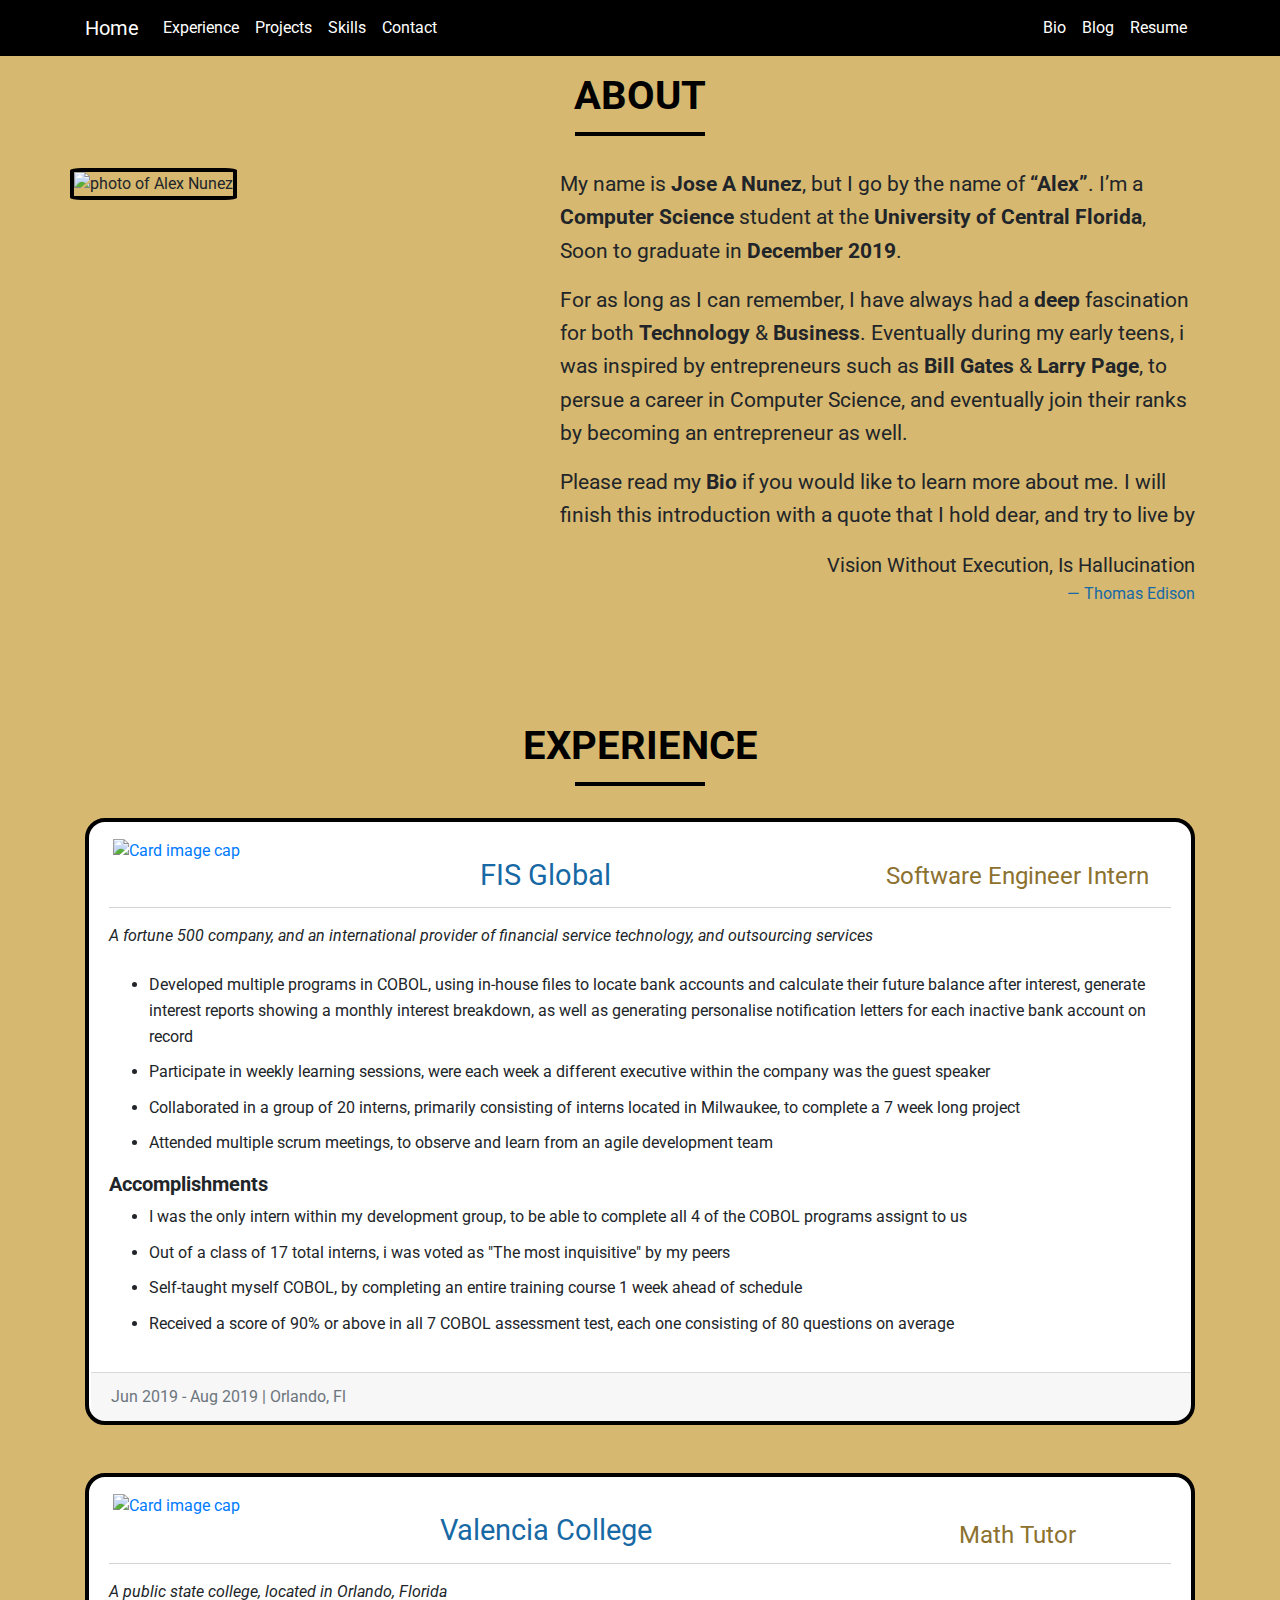
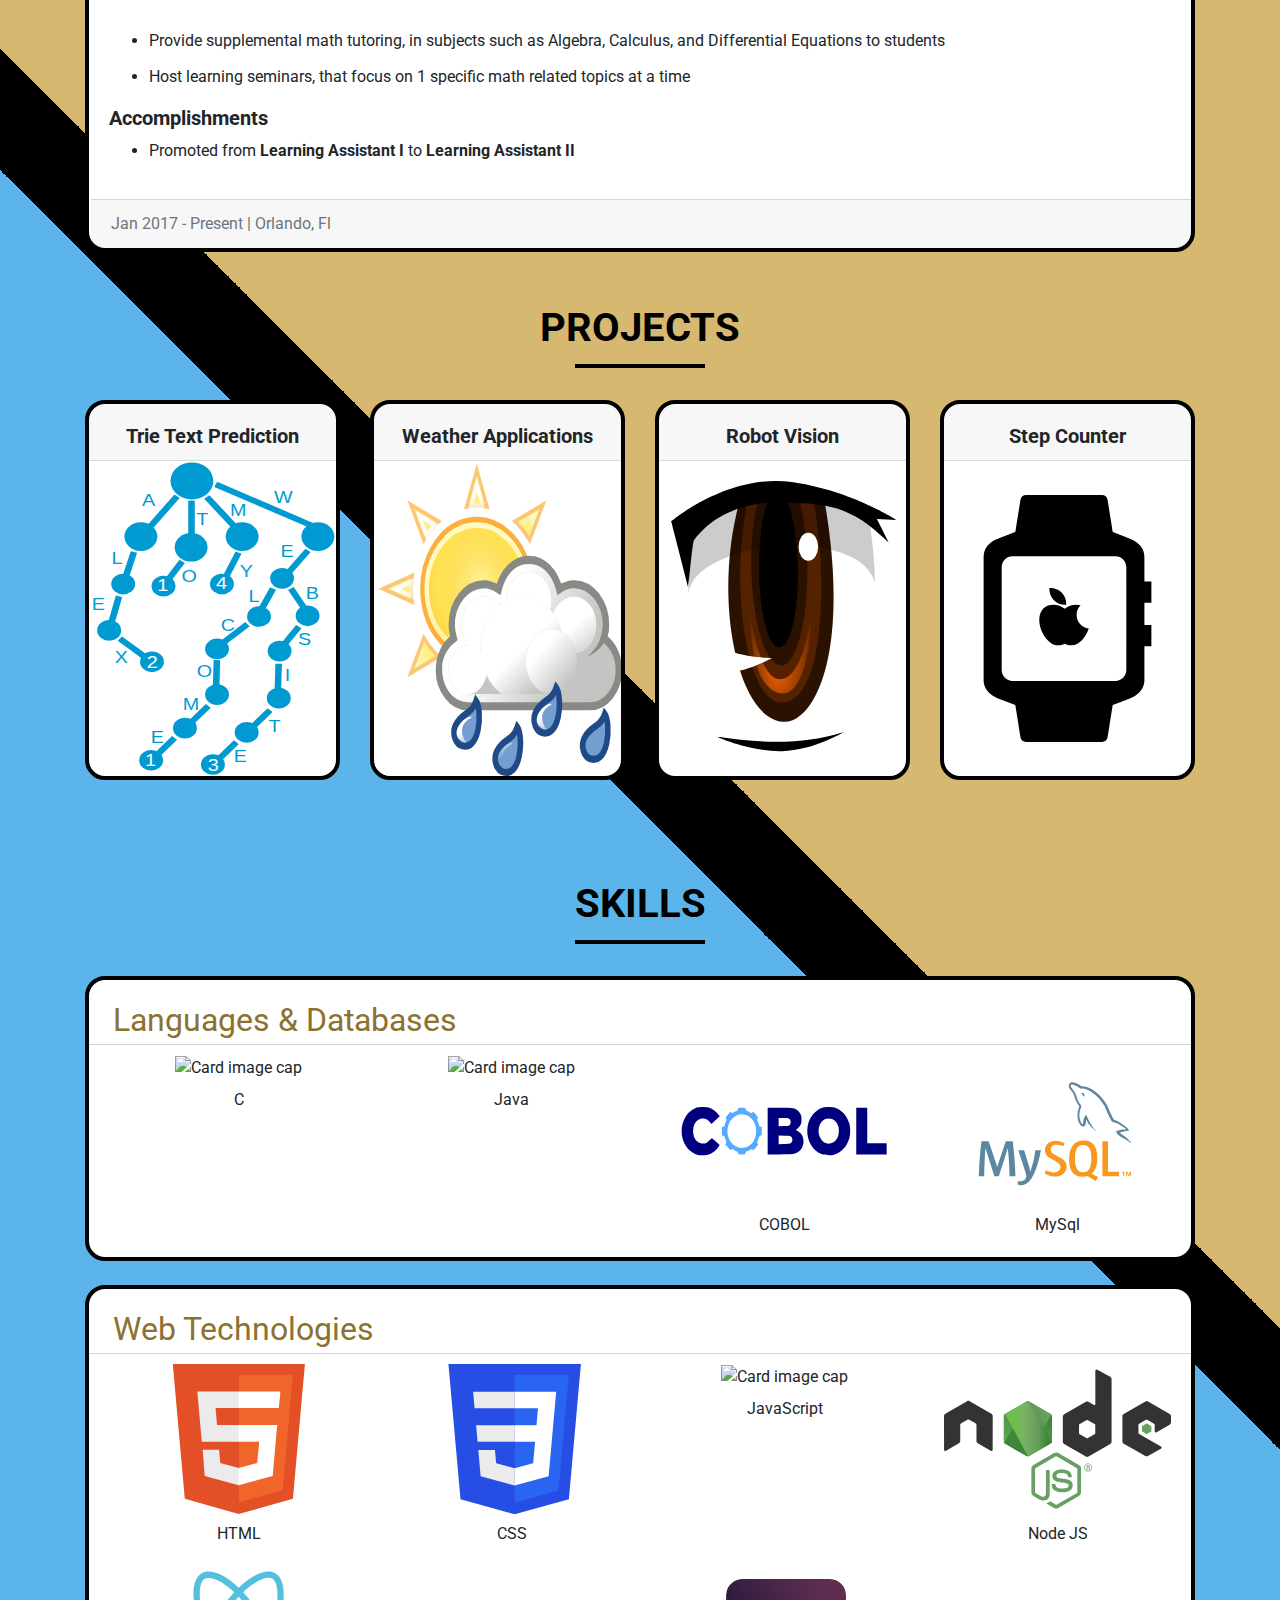
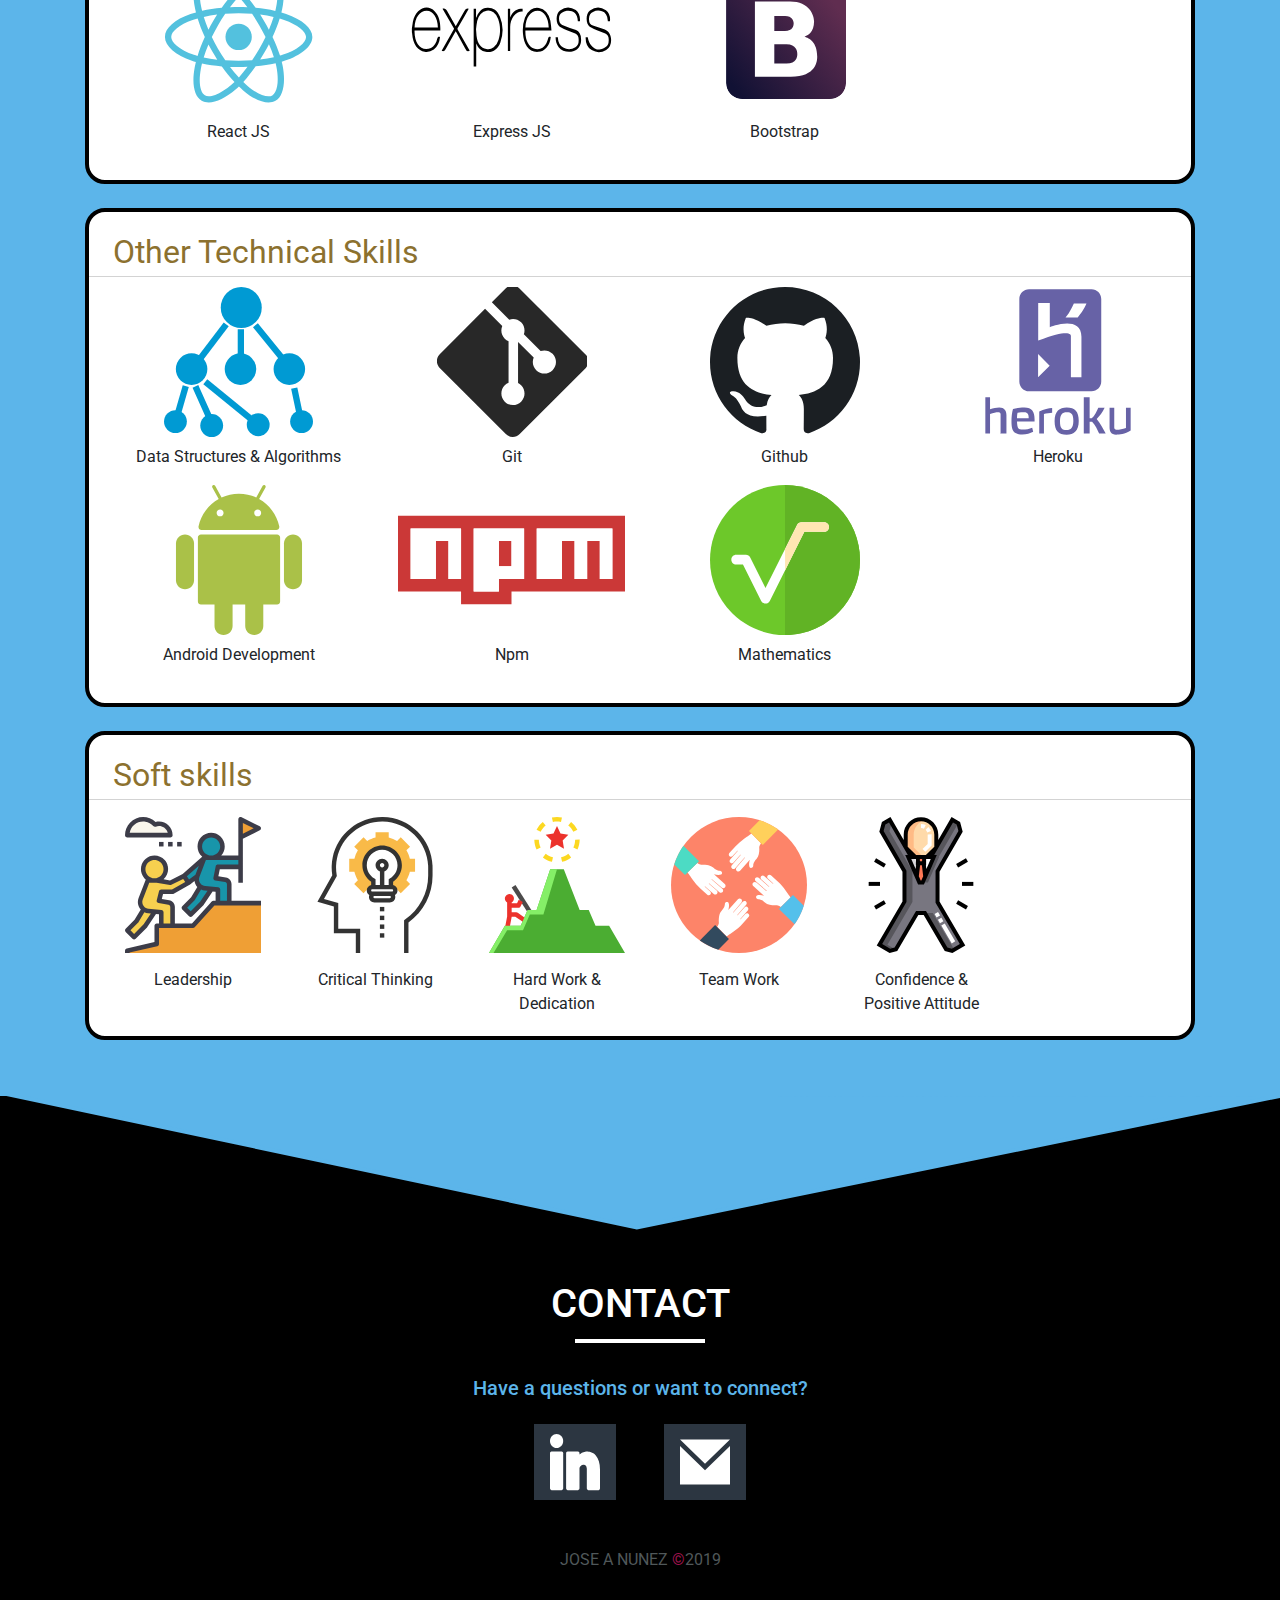
==== commit 89d87a1d: "added contact section & art for the sections" ====
--- a/html/index.html
+++ b/html/index.html
@@ -24,7 +24,7 @@
 
         <!--- Navigation Bar  ------------------------>
         <header>
-            <nav class="navbar navbar-expand-md navbar-dark nav-bg fixed-top">
+            <nav class="navbar navbar-expand-md navbar-dark bg-black fixed-top">
                 <div class="container">
                     <a class="navbar-brand nav-font" href="#">Home</a>
 
@@ -59,8 +59,9 @@
         <main>
 
             <!-- About section -------->
-            <div class="container text-center pt-2">
-                <h1 class="section-headings"><strong>ABOUT</strong></h1>
+            <div class="container text-center pt-4">
+                <h1 class="section-headings mb-0"><strong>ABOUT</strong></h1>
+                <img class="img-fluid contact-icons2 mt-2" src="../images/icons/contact-line-black.svg" alt="Card image cap">
             </div>
 
             <div class="container">
@@ -109,8 +110,9 @@
 
 
             <!-- Experience section -------->
-            <div class="container text-center pt-1" id="experience">
+            <div class="container text-center pt-1 mb-0" id="experience">
                 <h1 class="section-headings mb-0 pt-5"><strong>EXPERIENCE</strong></h1>
+                <img class="img-fluid contact-icons2 mt-2" src="../images/icons/contact-line-black.svg" alt="Card image cap">
             </div>
 
             <!-- FIS card -->
@@ -120,7 +122,7 @@
                     <div class="row">
                         <div class="col-md-3 col-lg-2">
                             <a href="https://fisglobal.com" target="_blank">
-                                <img class="img-fluid pl-3" src="../images/experience/FIS_Logo.svg"
+                                <img class="img-fluid pl-md-3" src="../images/experience/FIS_Logo.svg"
                                     alt="Card image cap">
                             </a>
                         </div>
@@ -192,8 +194,8 @@
                     <div class="row">
                         <div class="col-md-3 col-lg-2">
                             <a href="https://valenciacollege.edu/" target="_blank">
-                                <img class="img-fluid card-img  pl-3" style="width: 100% \9; height: 100%;"
-                                    src="../images/experience/Valencia_Logo.svg"" alt=" Card image cap">
+                                <img class="img-fluid card-img pl-md-3" style="width: 100% \9; height: 100%;"
+                                    src="../images/experience/Valencia_Logo.svg" alt=" Card image cap">
                             </a>
                         </div>
 
@@ -248,8 +250,9 @@
 
 
             <!-- Project section -------->
-            <div class="container text-center pt-1" id="project">
+            <div class="container text-center pt-1 mb-0" id="project">
                 <h1 class="section-headings mb-0 pt-5"><strong>PROJECTS</strong></h1>
+                <img class="img-fluid contact-icons2 mt-2" src="../images/icons/contact-line-black.svg" alt="Card image cap">
             </div>
 
             <!-- container for project cards -->
@@ -304,8 +307,9 @@
 
 
             <!-- Skills section -------->
-            <div class="container text-center pt-1" id="skills">
+            <div class="container text-center pt-1 mb-0" id="skills">
                 <h1 class="section-headings mb-0 pt-5"><strong>SKILLS</strong></h1>
+                <img class="img-fluid contact-icons2 mt-2" src="../images/icons/contact-line-black.svg" alt="Card image cap">
             </div>
 
             <!-- Languages Card -->
@@ -322,23 +326,27 @@
                     <!-- Logos Row -->
                     <div class="row card-body">
                         <div class="col-6 col-md-4 col-lg-3 text-center">
-                            <img class="img-fluid skill-img pl-3" src="../images/skills/c_logo.svg" alt="Card image cap">
-                            <p class="pl-3 pt-2 mb-lg-0" >C</p>
-                        </div>
-
-                        <div class="col-6 col-md-4 col-lg-3 text-center">
-                            <img class="img-fluid skill-img pl-3" src="../images/skills/java_logo.svg" alt="Card image cap">
-                            <p class="pl-3 pt-2 mb-lg-0" >Java</p>
-                        </div>
-
-                        <div class="col-6 col-md-4 col-lg-3 text-center">
-                            <img class="img-fluid skill-img pl-3" src="../images/skills/cobol_logo.svg" alt="Card image cap">
-                            <p class="pl-3 pt-2 mb-lg-0" >COBOL</p>
-                        </div>
-
-                        <div class="col-6 col-md-4 col-lg-3 text-center">
-                            <img class="img-fluid skill-img pl-3" src="../images/skills/mysql_logo.svg" alt="Card image cap">
-                            <p class="pl-3 pt-2 mb-lg-0" >MySql</p>
+                            <img class="img-fluid skill-img pl-3" src="../images/skills/c_logo.svg"
+                                alt="Card image cap">
+                            <p class="pl-3 pt-2 mb-lg-0">C</p>
+                        </div>
+
+                        <div class="col-6 col-md-4 col-lg-3 text-center">
+                            <img class="img-fluid skill-img pl-3" src="../images/skills/java_logo.svg"
+                                alt="Card image cap">
+                            <p class="pl-3 pt-2 mb-lg-0">Java</p>
+                        </div>
+
+                        <div class="col-6 col-md-4 col-lg-3 text-center">
+                            <img class="img-fluid skill-img pl-3" src="../images/skills/cobol_logo.svg"
+                                alt="Card image cap">
+                            <p class="pl-3 pt-2 mb-lg-0">COBOL</p>
+                        </div>
+
+                        <div class="col-6 col-md-4 col-lg-3 text-center">
+                            <img class="img-fluid skill-img pl-3" src="../images/skills/mysql_logo.svg"
+                                alt="Card image cap">
+                            <p class="pl-3 pt-2 mb-lg-0">MySql</p>
                         </div>
                     </div>
                 </div>
@@ -358,38 +366,45 @@
                     <!-- Logos Row -->
                     <div class="row card-body">
                         <div class="col-6 col-md-4 col-lg-3 text-center">
-                            <img class="img-fluid skill-img pl-3" src="../images/skills/html5_logo.svg" alt="Card image cap">
-                            <p class="pl-3 pt-2 mb-lg-2" >HTML</p>
-                        </div>
-
-                        <div class="col-6 col-md-4 col-lg-3 text-center">
-                            <img class="img-fluid skill-img pl-3" src="../images/skills/css_logo.svg" alt="Card image cap">
-                            <p class="pl-3 pt-2" >CSS</p>
-                        </div>
-
-                        <div class="col-6 col-md-4 col-lg-3 text-center">
-                            <img class="img-fluid skill-img pl-3" src="../images/skills/javascript_logo.svg" alt="Card image cap">
-                            <p class="pl-3 pt-2" >JavaScript</p>
-                        </div>
-
-                        <div class="col-6 col-md-4 col-lg-3 text-center">
-                            <img class="img-fluid skill-img  pl-3" src="../images/skills/nodejs_logo.svg" alt="Card image cap">
-                            <p class="pl-3 pt-2" >Node JS</p>
-                        </div>
-
-                        <div class="col-6 col-md-4 col-lg-3 text-center">
-                            <img class="img-fluid skill-img pl-3" src="../images/skills/react_logo.svg" alt="Card image cap">
-                            <p class="pl-3 pt-2" >React JS</p>
-                        </div>
-
-                        <div class="col-6 col-md-4 col-lg-3 text-center">
-                            <img class="img-fluid skill-img pl-3" src="../images/skills/expressjs_logo.svg" alt="Card image cap">
-                            <p class="pl-3 pt-2" >Express JS</p>
-                        </div>
-
-                        <div class="col-6 col-md-4 col-lg-3 text-center">
-                            <img class="img-fluid skill-img pl-3" src="../images/skills/bootstrap_logo.svg" alt="Card image cap">
-                            <p class="pl-3 pt-2" >Bootstrap</p>
+                            <img class="img-fluid skill-img pl-3" src="../images/skills/html5_logo.svg"
+                                alt="Card image cap">
+                            <p class="pl-3 pt-2 mb-lg-2">HTML</p>
+                        </div>
+
+                        <div class="col-6 col-md-4 col-lg-3 text-center">
+                            <img class="img-fluid skill-img pl-3" src="../images/skills/css_logo.svg"
+                                alt="Card image cap">
+                            <p class="pl-3 pt-2">CSS</p>
+                        </div>
+
+                        <div class="col-6 col-md-4 col-lg-3 text-center">
+                            <img class="img-fluid skill-img pl-3" src="../images/skills/javascript_logo.svg"
+                                alt="Card image cap">
+                            <p class="pl-3 pt-2">JavaScript</p>
+                        </div>
+
+                        <div class="col-6 col-md-4 col-lg-3 text-center">
+                            <img class="img-fluid skill-img  pl-3" src="../images/skills/nodejs_logo.svg"
+                                alt="Card image cap">
+                            <p class="pl-3 pt-2">Node JS</p>
+                        </div>
+
+                        <div class="col-6 col-md-4 col-lg-3 text-center">
+                            <img class="img-fluid skill-img pl-3" src="../images/skills/react_logo.svg"
+                                alt="Card image cap">
+                            <p class="pl-3 pt-2">React JS</p>
+                        </div>
+
+                        <div class="col-6 col-md-4 col-lg-3 text-center">
+                            <img class="img-fluid skill-img pl-3" src="../images/skills/expressjs_logo.svg"
+                                alt="Card image cap">
+                            <p class="pl-3 pt-2">Express JS</p>
+                        </div>
+
+                        <div class="col-6 col-md-4 col-lg-3 text-center">
+                            <img class="img-fluid skill-img pl-3" src="../images/skills/bootstrap_logo.svg"
+                                alt="Card image cap">
+                            <p class="pl-3 pt-2">Bootstrap</p>
                         </div>
                     </div>
 
@@ -412,38 +427,45 @@
                     <!-- Logos Row -->
                     <div class="row card-body">
                         <div class="col-6 col-md-4 col-lg-3 text-center">
-                            <img class="img-fluid skill-img pl-3" src="../images/skills/data_structures_logo.svg" alt="Card image cap" >
-                            <p class="pl-3 pt-2" >Data Structures & Algorithms</p>
-                        </div>
-
-                        <div class="col-6 col-md-4 col-lg-3 text-center">
-                            <img class="img-fluid skill-img pl-3" src="../images/skills/git_logo.svg" alt="Card image cap">
-                            <p class="pl-3 pt-2" >Git</p>
-                        </div>
-
-                        <div class="col-6 col-md-4 col-lg-3 text-center">
-                            <img class="img-fluid skill-img pl-3" src="../images/skills/github_logo.svg" alt="Card image cap">
-                            <p class="pl-3 pt-2" >Github</p>
-                        </div>
-
-                        <div class="col-6 col-md-4 col-lg-3 text-center">
-                            <img class="img-fluid skill-img pl-3" src="../images/skills/heroku_logo.svg" alt="Card image cap">
-                            <p class="pl-3 pt-2" >Heroku</p>
-                        </div>
-
-                        <div class="col-6 col-md-4 col-lg-3 text-center">
-                            <img class="img-fluid skill-img pl-3" src="../images/skills/android_logo.svg" alt="Card image cap">
-                            <p class="pl-3 pt-2" >Android Development</p>
-                        </div>
-
-                        <div class="col-6 col-md-4 col-lg-3 text-center">
-                            <img class="img-fluid skill-img pl-3" src="../images/skills/npm_logo.svg" alt="Card image cap">
-                            <p class="pl-3 pt-2" >Npm</p>
-                        </div>
-
-                        <div class="col-6 col-md-4 col-lg-3 text-center">
-                            <img class="img-fluid skill-img pl-3" src="../images/skills/math_logo.svg" alt="Card image cap">
-                            <p class="pl-3 pt-2" >Mathematics</p>
+                            <img class="img-fluid skill-img pl-3" src="../images/skills/data_structures_logo.svg"
+                                alt="Card image cap">
+                            <p class="pl-3 pt-2">Data Structures & Algorithms</p>
+                        </div>
+
+                        <div class="col-6 col-md-4 col-lg-3 text-center">
+                            <img class="img-fluid skill-img pl-3" src="../images/skills/git_logo.svg"
+                                alt="Card image cap">
+                            <p class="pl-3 pt-2">Git</p>
+                        </div>
+
+                        <div class="col-6 col-md-4 col-lg-3 text-center">
+                            <img class="img-fluid skill-img pl-3" src="../images/skills/github_logo.svg"
+                                alt="Card image cap">
+                            <p class="pl-3 pt-2">Github</p>
+                        </div>
+
+                        <div class="col-6 col-md-4 col-lg-3 text-center">
+                            <img class="img-fluid skill-img pl-3" src="../images/skills/heroku_logo.svg"
+                                alt="Card image cap">
+                            <p class="pl-3 pt-2">Heroku</p>
+                        </div>
+
+                        <div class="col-6 col-md-4 col-lg-3 text-center">
+                            <img class="img-fluid skill-img pl-3" src="../images/skills/android_logo.svg"
+                                alt="Card image cap">
+                            <p class="pl-3 pt-2">Android Development</p>
+                        </div>
+
+                        <div class="col-6 col-md-4 col-lg-3 text-center">
+                            <img class="img-fluid skill-img pl-3" src="../images/skills/npm_logo.svg"
+                                alt="Card image cap">
+                            <p class="pl-3 pt-2">Npm</p>
+                        </div>
+
+                        <div class="col-6 col-md-4 col-lg-3 text-center">
+                            <img class="img-fluid skill-img pl-3" src="../images/skills/math_logo.svg"
+                                alt="Card image cap">
+                            <p class="pl-3 pt-2">Mathematics</p>
                         </div>
                     </div>
                 </div>
@@ -451,7 +473,7 @@
 
 
             <!-- Soft Skills Card -->
-            <div class="container mt-4">
+            <div class="container mt-4 mb-5">
                 <div class="card text-left pt-3">
                     <!-- Others Name Row -->
                     <div class="row">
@@ -463,37 +485,75 @@
                     <!-- Logos Row -->
                     <div class="row card-body">
                         <div class="col-6 col-md-4 col-lg-2 text-center">
-                            <img class="img-fluid skill-img  pl-3" src="../images/skills/leadership_logo.svg" alt="Card image cap">
+                            <img class="img-fluid skill-img  pl-3" src="../images/skills/leadership_logo.svg"
+                                alt="Card image cap">
                             <p class="pl-3 pt-2 mb-lg-0">Leadership</p>
                         </div>
 
                         <div class="col-6 col-md-4 col-lg-2 text-center">
-                            <img class="img-fluid skill-img pl-3" src="../images/skills/thinking_logo.svg" alt="Card image cap">
+                            <img class="img-fluid skill-img pl-3" src="../images/skills/thinking_logo.svg"
+                                alt="Card image cap">
                             <p class="pl-3 pt-2 mb-lg-0">Critical Thinking</p>
                         </div>
 
                         <div class="col-6 col-md-4 col-lg-2 text-center">
-                            <img class="img-fluid skill-img pl-3" src="../images/skills/dedication_logo.svg" alt="Card image cap">
+                            <img class="img-fluid skill-img pl-3" src="../images/skills/dedication_logo.svg"
+                                alt="Card image cap">
                             <p class="pl-3 pt-2 mb-lg-0">Hard Work & Dedication</p>
                         </div>
 
                         <div class="col-6 col-md-4 col-lg-2 text-center">
-                            <img class="img-fluid skill-img pl-3" src="../images/skills/teamwork_logo.svg" alt="Card image cap">
+                            <img class="img-fluid skill-img pl-3" src="../images/skills/teamwork_logo.svg"
+                                alt="Card image cap">
                             <p class="pl-3 pt-2 mb-lg-0">Team Work</p>
                         </div>
 
                         <div class="col-6 col-md-4 col-lg-2 text-center">
-                            <img class="img-fluid skill-img pl-3" src="../images/skills/positive_logo.svg" alt="Card image cap">
+                            <img class="img-fluid skill-img pl-3" src="../images/skills/positive_logo.svg"
+                                alt="Card image cap">
                             <p class="pl-3 pt-2 mb-lg-0">Confidence & Positive Attitude</p>
                         </div>
                     </div>
                 </div>
             </div>
 
+
+            <!-- Contact section -------->
+            
+            <img class="img-fluid pt-2 pb-0" src="../images/icons/contact-border.svg" alt="Card image cap" style="width: 100%;">
+
+            <div class="bg-black">
+                <div class="container text-center pt-5 mb-3 text-white" id="contact">
+                    <h1 class="mb-0 pb-0">CONTACT</h1>
+                    <img class="img-fluid contact-icons2 mt-2" src="../images/icons/contact-line-white.svg" alt="Card image cap">
+                    <h5 class="mt-4 mb-3" id="contact-question"> Have a questions or want to connect?</h5>
+                </div>
+
+                <div class="container mt-4 pb-5">
+                    <div class="row">
+                        <div class="col-lg-12">
+                            <nav class="nav justify-content-center">
+                                <a class="nav-link mr-5" href="http://www.linkedin.com/in/alex-nunez-76545617b" target="_blank">
+                                    <img class="img-fluid contact-icons" src="../images/icons/linkedin-white.svg"
+                                        alt="Card image cap">
+                                </a>
+
+                                <a class="nav-link" href="mailto: josenunez1692@gmail.com">
+                                    <img class="img-fluid contact-icons" src="../images/icons/mail_icon.svg"
+                                        alt="Card image cap">
+                                </a>
+                            </nav>
+                        </div>
+                    </div>
+                </div>
+            </div>
         </main>
 
         <!-- Page Footer ----------------------------->
         <footer>
+            <div class="container-fluid bg-black text-center text-grey pb-5">
+                JOSE A NUNEZ <span class="text-pink">&copy;</span>2019
+            </div>
 
         </footer>
 
--- a/css/index.css
+++ b/css/index.css
@@ -1,4 +1,4 @@
-/* Entire page styles */
+/* General page styles */
 *{
     font-family: 'Roboto', sans-serif;
 }
@@ -16,17 +16,29 @@
     text-decoration: none;
 }
 
+
 .page_background_image{
-    background-image: linear-gradient(45deg,#5cb5ea 45%, black 43%, 47%, #d6b870 47%);
-    /* width: 100%;
-    height: 100%; */
+    background-image: linear-gradient(45deg,#5cb5ea 50%, black 50%, 52%, #d6b870 52%);
 }
 
-/*  Navigation bar styles */
-.nav-bg{
+/* Background color styles */
+.bg-black{
     background-color: black;
 }
 
+.text-blue{
+    color: #5cb5ea;
+}
+
+.text-pink{
+    color: rgb(161, 20, 79);
+}
+
+.text-grey{
+    color: #50585a;
+}
+
+/* Navigation bar styles */
 .navbar-brand:hover{
     color: #E31B6D !important;
 }
@@ -41,8 +53,12 @@
 
 /* Headings styles  */
 .section-headings{
-    border-bottom: 6px solid black; 
+    /* border-bottom: 6px solid black;  */
     color: black;
+}
+
+.contact-heading{
+    font-size: 40px;
 }
 
 /* Card styles */
@@ -125,4 +141,28 @@
 
 .skill-img{
     height: 150px;
-}+}
+
+/* Contact section styles ----------------------------------- */
+.contact-icons{
+    height: 60px;
+    width:  50px;
+}
+
+.contact-icons2{
+    height: 10px;
+    width:  130px;
+}
+
+.nav .nav-link{
+    background-color: #2c3641 !important;
+}
+
+.nav .nav-link:hover{
+    background-color: #5cb5ea !important;
+}
+
+#contact-question{
+    color: #5cb5ea;
+}
+
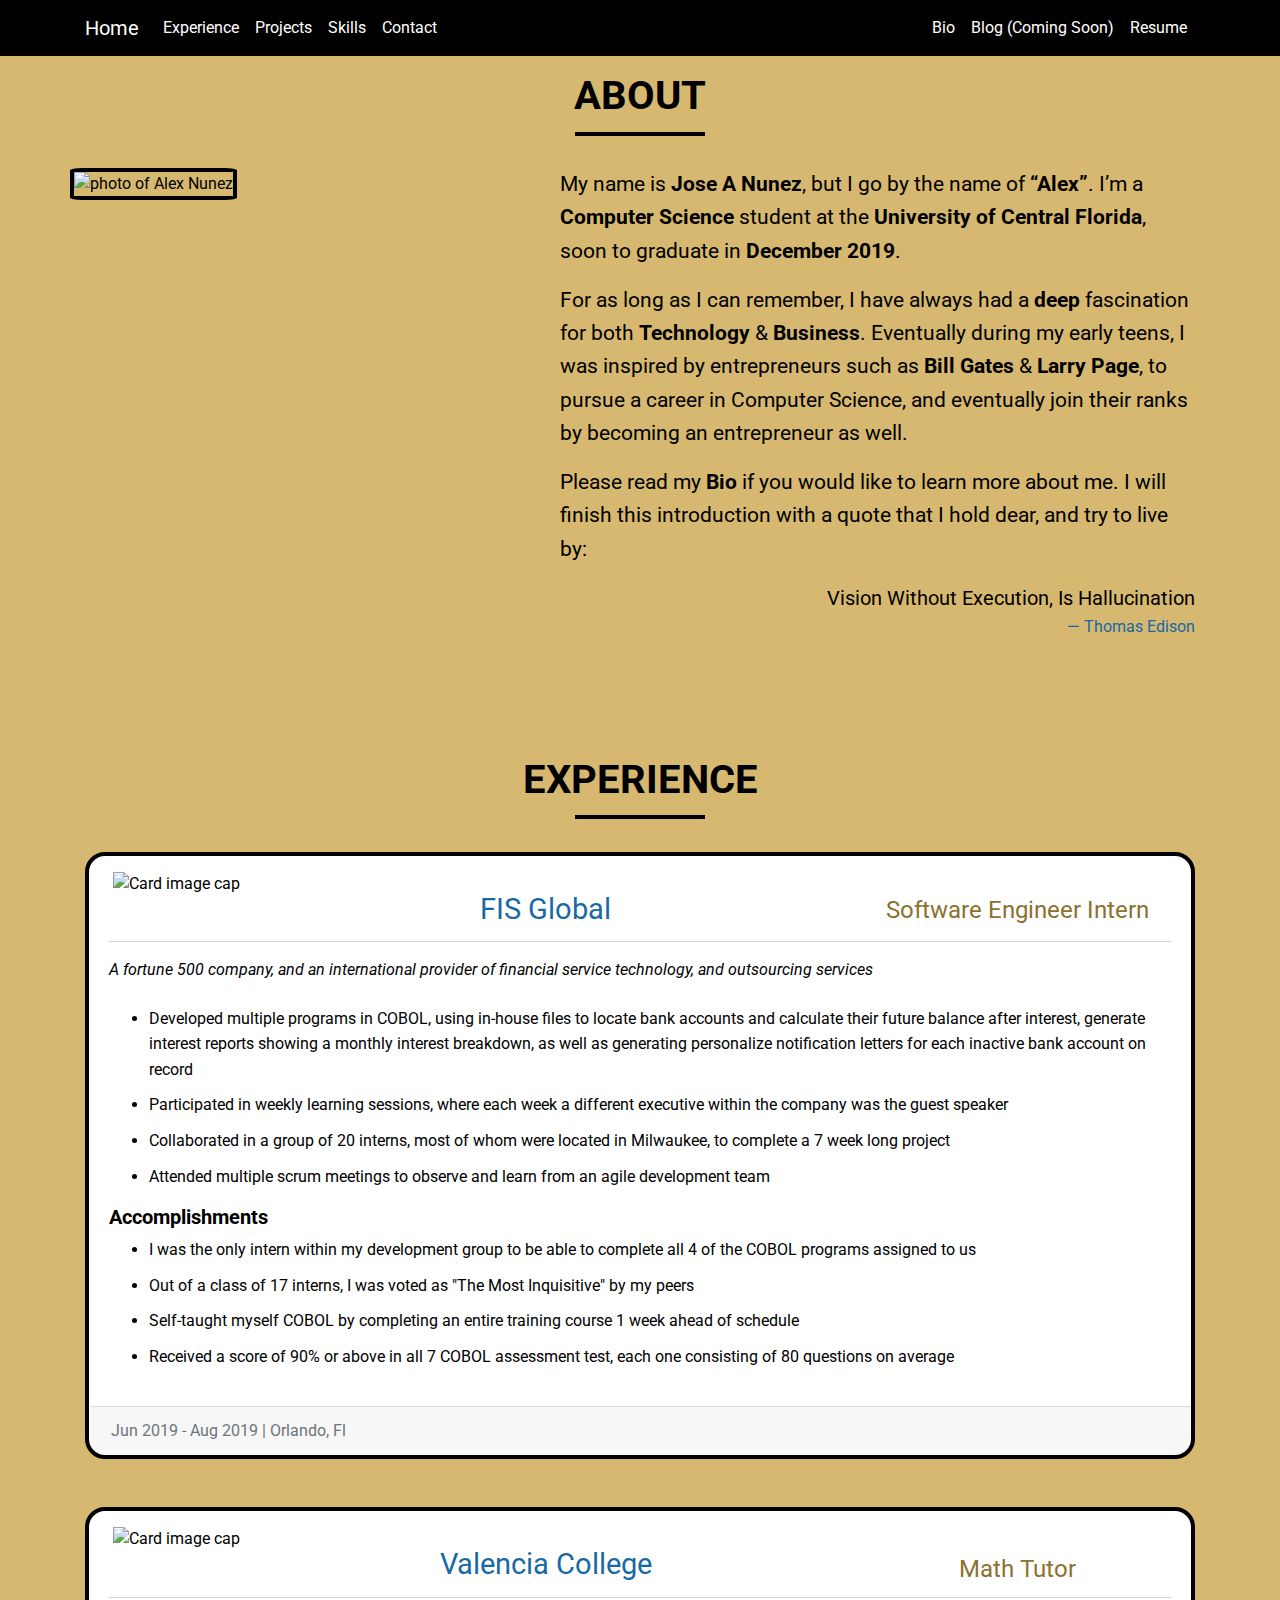
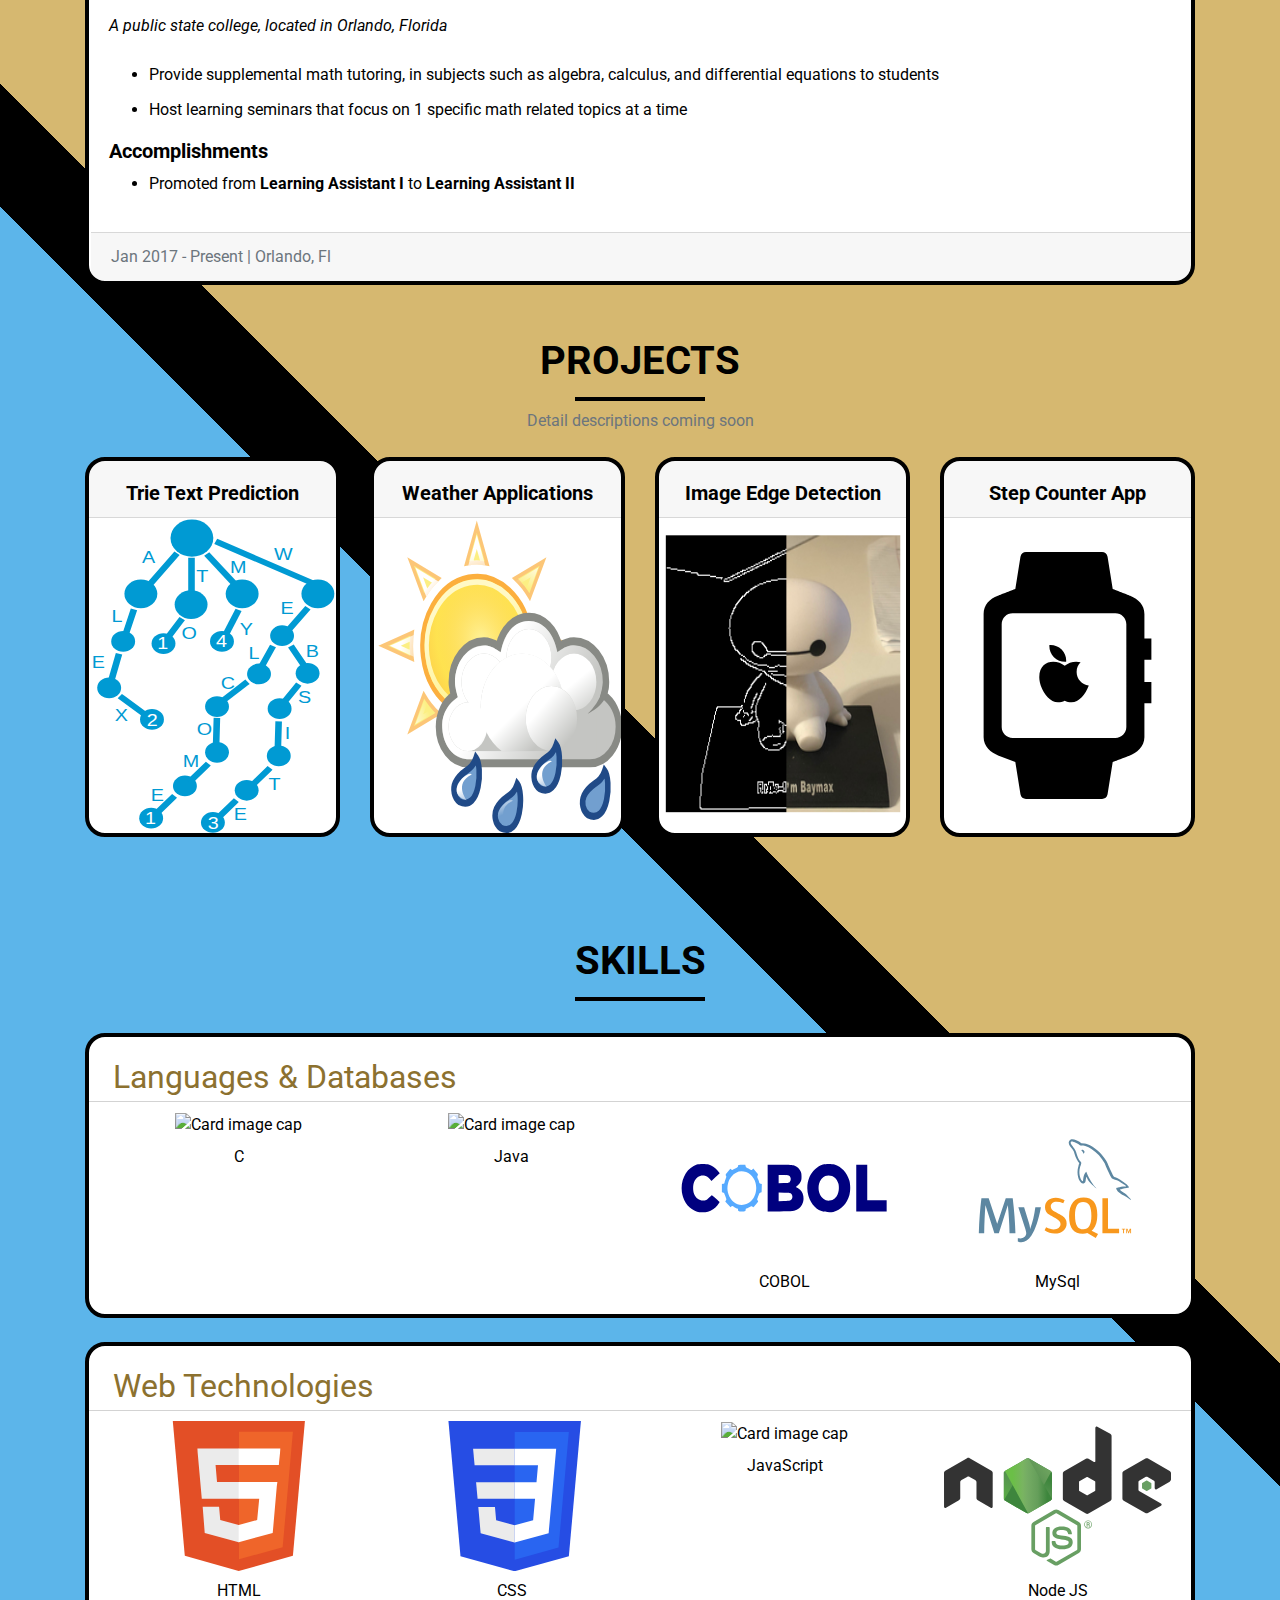
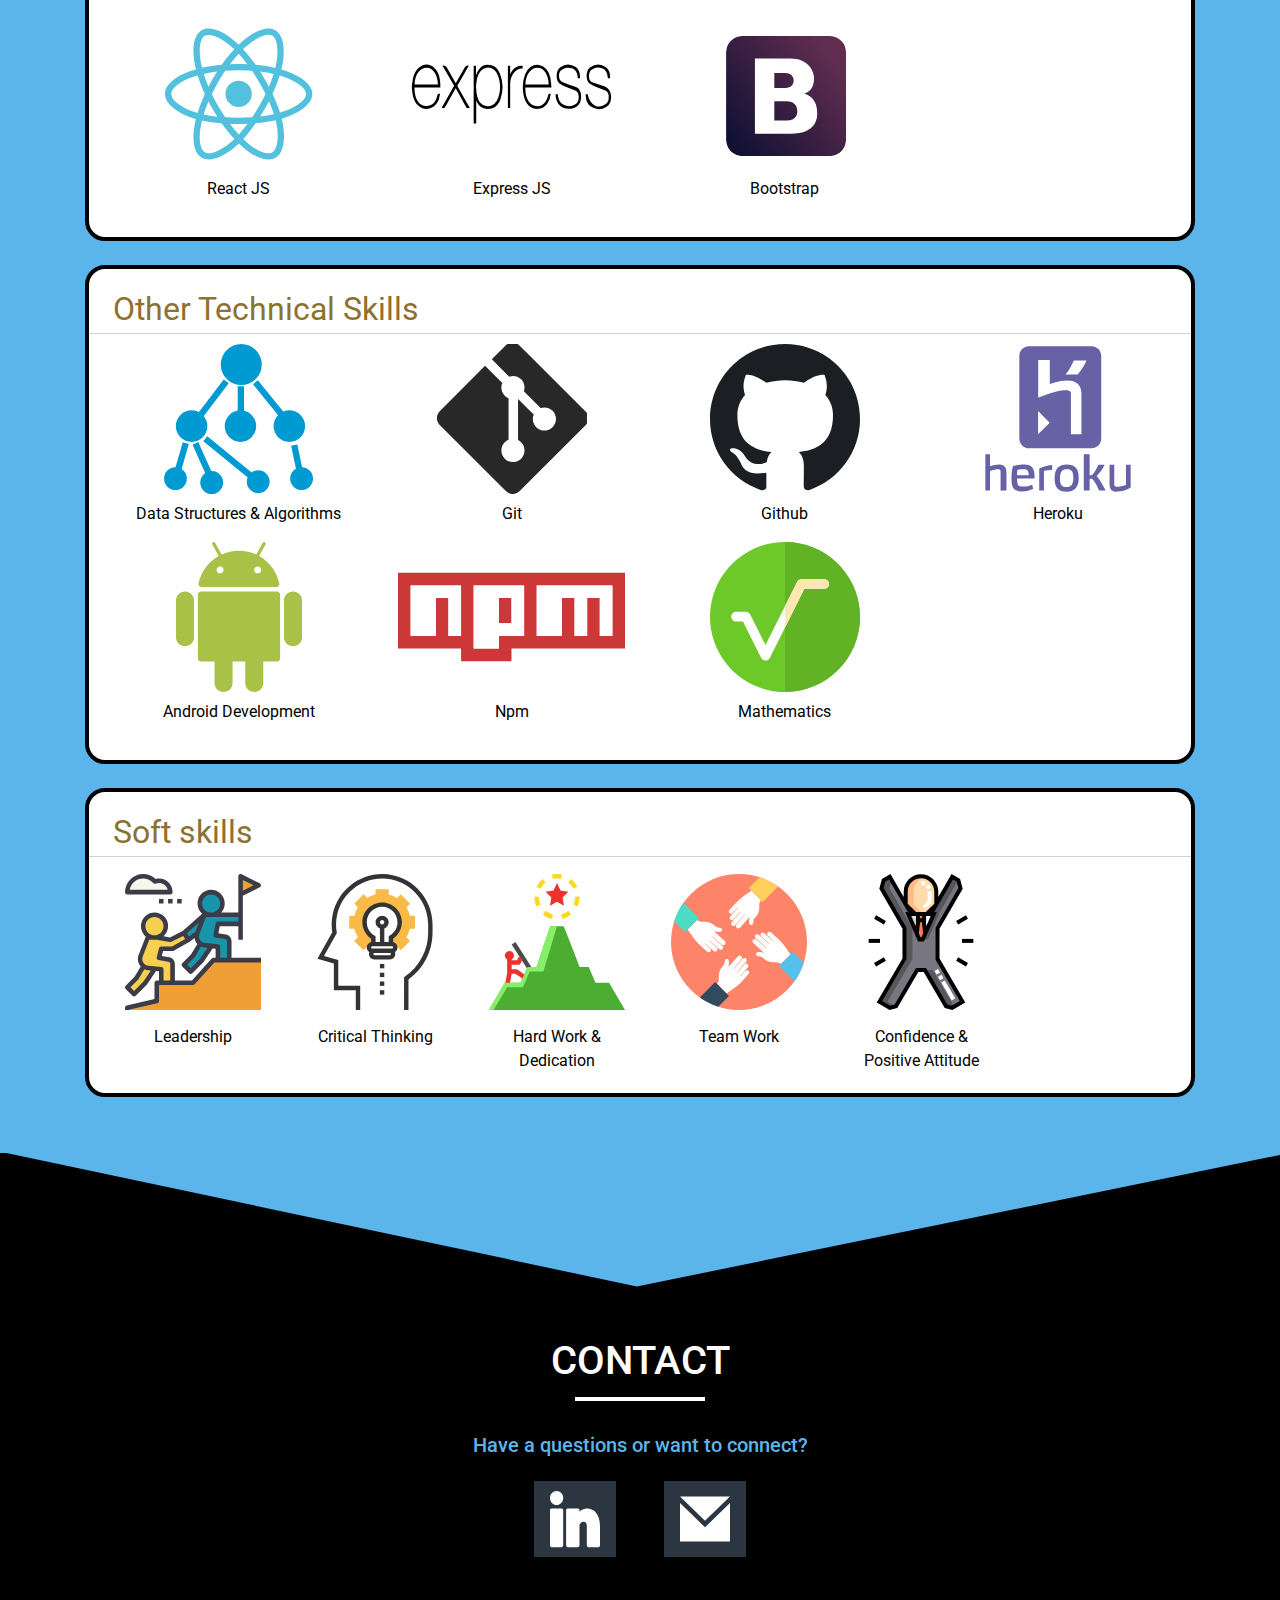
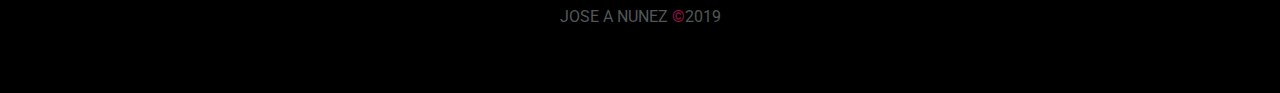
==== commit 6accd3a2: "website was launched, and started work on bio" ====
--- a/html/index.html
+++ b/html/index.html
@@ -14,6 +14,7 @@
     <link href="https://fonts.googleapis.com/css?family=Roboto&display=swap" rel="stylesheet">
 
     <!--     My CSS    -->
+    <link rel="stylesheet" href="../css/general-styles.css">
     <link rel="stylesheet" href="../css/index.css">
 
     <title>Jose Nunez | Welcome To My Website!</title>
@@ -24,9 +25,12 @@
 
         <!--- Navigation Bar  ------------------------>
         <header>
-            <nav class="navbar navbar-expand-md navbar-dark bg-black fixed-top">
+            <nav class="navbar navbar-expand-md navbar-dark bg-black fixed-top navbar-inverse">
                 <div class="container">
-                    <a class="navbar-brand nav-font" href="#">Home</a>
+
+                    <div data-toggle="collapse" data-target=".navbar-collapse.show">
+                        <a class="navbar-brand nav-font" href="#">Home</a>
+                    </div>
 
                     <button class="navbar-toggler" type="button" data-toggle="collapse"
                         data-target="#navbarNavAltMarkup" aria-controls="navbarNavAltMarkup" aria-expanded="false"
@@ -36,19 +40,20 @@
 
                     <div class="collapse navbar-collapse" id="navbarNavAltMarkup">
                         <!-- left nav items -->
-                        <div class="navbar-nav">
-                            <a class="nav-item nav-link" href="#experience">Experience <span
+                        <div class="navbar-nav" data-toggle="collapse" data-target=".navbar-collapse.show">
+                            <a class="nav-item nav-link " href="#experience">Experience <span
                                     class="sr-only">(current)</span></a>
-                            <a class="nav-item nav-link" href="#project">Projects</a>
-                            <a class="nav-item nav-link" href="#skills">Skills</a>
-                            <a class="nav-item nav-link" href="#contact">Contact</a>
+                            <a class="nav-item nav-link " href="#project">Projects</a>
+                            <a class="nav-item nav-link " href="#skills">Skills</a>
+                            <a class="nav-item nav-link " href="#contact">Contact</a>
                         </div>
 
                         <!-- right nav items -->
-                        <div class="navbar-nav ml-auto">
+                        <div class="navbar-nav ml-auto" data-toggle="collapse" data-target=".navbar-collapse.show">
                             <a class="nav-item nav-link " href="#">Bio <span class="sr-only">(current)</span></a>
-                            <a class="nav-item nav-link" href="#">Blog</a>
-                            <a class="nav-item nav-link" href="#">Resume</a>
+                            <a class="nav-item nav-link " href="#">Blog (Coming Soon)</a>
+                            <a class="nav-item nav-link " href="https://drive.google.com/file/d/152HOTp8CKLcM5k-by6bFTNAudheUIW-Q/view?usp=sharing"
+                                target="_blank">Resume</a>
                         </div>
                     </div>
                 </div>
@@ -61,7 +66,8 @@
             <!-- About section -------->
             <div class="container text-center pt-4">
                 <h1 class="section-headings mb-0"><strong>ABOUT</strong></h1>
-                <img class="img-fluid contact-icons2 mt-2" src="../images/icons/contact-line-black.svg" alt="Card image cap">
+                <img class="img-fluid headings-underline mt-2" src="../images/icons/contact-line-black.svg"
+                    alt="Card image cap">
             </div>
 
             <div class="container">
@@ -79,7 +85,7 @@
                         <p>My name is <strong>Jose A Nunez</strong>, but I go by the name of
                             <strong>“Alex”</strong>.
                             I’m a <strong>Computer Science</strong> student
-                            at the <strong>University of Central Florida</strong>, Soon to graduate in
+                            at the <strong>University of Central Florida</strong>, soon to graduate in
                             <strong>December
                                 2019</strong>.
                         </p>
@@ -87,9 +93,9 @@
                         <p>
                             For as long as I can remember, I have always had a <strong>deep</strong> fascination for
                             both <strong>Technology</strong> & <strong>Business</strong>.
-                            Eventually during my early teens, i was inspired by entrepreneurs such as <strong>Bill
+                            Eventually during my early teens, I was inspired by entrepreneurs such as <strong>Bill
                                 Gates</strong> & <strong>Larry Page</strong>, to
-                            persue a career in Computer Science, and eventually join their ranks by becoming an
+                            pursue a career in Computer Science, and eventually join their ranks by becoming an
                             entrepreneur as well.
                         </p>
 
@@ -97,7 +103,7 @@
                             Please read my <strong>Bio</strong> if you would like to learn more about me. I will
                             finish
                             this introduction
-                            with a quote that I hold dear, and try to live by
+                            with a quote that I hold dear, and try to live by:
                         </p>
 
                         <blockquote class="blockquote text-right">
@@ -112,7 +118,8 @@
             <!-- Experience section -------->
             <div class="container text-center pt-1 mb-0" id="experience">
                 <h1 class="section-headings mb-0 pt-5"><strong>EXPERIENCE</strong></h1>
-                <img class="img-fluid contact-icons2 mt-2" src="../images/icons/contact-line-black.svg" alt="Card image cap">
+                <img class="img-fluid headings-underline mt-2" src="../images/icons/contact-line-black.svg"
+                    alt="Card image cap">
             </div>
 
             <!-- FIS card -->
@@ -144,7 +151,7 @@
                     <!-- Company description Row -->
                     <div class="row card-body">
                         <div class="col-12 text-left">
-                            <p class="pt-3 pb-2" style="border-top: 1px solid lightgray"> <em> A fortune 500
+                            <p class="pt-3 pb-2 card-exp-intro"> <em> A fortune 500
                                     company, and an international provider of financial service technology, and
                                     outsourcing services</em></p>
 
@@ -152,23 +159,23 @@
                                 <li> Developed multiple programs in COBOL, using in-house files to locate bank
                                     accounts and calculate their future balance after interest, generate
                                     interest reports showing a monthly interest breakdown, as well as generating
-                                    personalise notification letters for each inactive bank account on record</li>
-                                <li> Participate in weekly learning sessions, were each week a different executive
+                                    personalize notification letters for each inactive bank account on record</li>
+                                <li> Participated in weekly learning sessions, where each week a different executive
                                     within the company was the guest speaker </li>
-                                <li> Collaborated in a group of 20 interns, primarily consisting of interns located
+                                <li> Collaborated in a group of 20 interns, most of whom were located
                                     in Milwaukee, to complete a 7 week long project </li>
-                                <li> Attended multiple scrum meetings, to observe and learn from an agile
+                                <li> Attended multiple scrum meetings to observe and learn from an agile
                                     development team </li>
                             </ul>
 
 
                             <h5><strong>Accomplishments</strong></h5>
                             <ul>
-                                <li> I was the only intern within my development group, to be able to complete all 4
-                                    of the COBOL programs assignt to us </li>
-                                <li> Out of a class of 17 total interns, i was voted as "The most inquisitive" by my
+                                <li> I was the only intern within my development group to be able to complete all 4
+                                    of the COBOL programs assigned to us </li>
+                                <li> Out of a class of 17 interns, I was voted as "The Most Inquisitive" by my
                                     peers </li>
-                                <li> Self-taught myself COBOL, by completing an entire training course 1 week ahead
+                                <li> Self-taught myself COBOL by completing an entire training course 1 week ahead
                                     of schedule </li>
                                 <li> Received a score of 90% or above in all 7 COBOL assessment test, each one
                                     consisting of 80 questions on average</li>
@@ -203,8 +210,8 @@
                             <div class="company-name-format pt-5 pt-md-3">
                                 <span>
                                     <a href="https://valenciacollege.edu/" target="_blank" class="company-name">
-                                        Valencia
-                                        College </a>
+                                        Valencia College
+                                    </a>
                                 </span>
                             </div>
                         </div>
@@ -217,14 +224,15 @@
                     <!-- Company description Row -->
                     <div class="row card-body">
                         <div class="col-12 text-left">
-                            <p class="pt-3 pb-2" style="border-top: 1px solid lightgray"> <em> A public state college,
-                                    located in Orlando, Florida </em></p>
+                            <p class="pt-3 pb-2 card-exp-intro">
+                                <em> A public state college, located in Orlando, Florida </em>
+                            </p>
 
                             <ul>
-                                <li> Provide supplemental math tutoring, in subjects such as Algebra, Calculus, and
-                                    Differential
-                                    Equations to students </li>
-                                <li> Host learning seminars, that focus on 1 specific math related topics at a time
+                                <li> Provide supplemental math tutoring, in subjects such as algebra, calculus, and
+                                    differential
+                                    equations to students </li>
+                                <li> Host learning seminars that focus on 1 specific math related topics at a time
                                 </li>
                             </ul>
 
@@ -234,7 +242,6 @@
                                         II</strong> </li>
                             </ul>
                         </div>
-
                     </div>
 
                     <div class="footer-wrapper ml-3 pl-3">
@@ -252,7 +259,9 @@
             <!-- Project section -------->
             <div class="container text-center pt-1 mb-0" id="project">
                 <h1 class="section-headings mb-0 pt-5"><strong>PROJECTS</strong></h1>
-                <img class="img-fluid contact-icons2 mt-2" src="../images/icons/contact-line-black.svg" alt="Card image cap">
+                <img class="img-fluid headings-underline mt-2" src="../images/icons/contact-line-black.svg"
+                    alt="Card image cap">
+                <footer class="text-secondary">Detail descriptions coming soon</footer>
             </div>
 
             <!-- container for project cards -->
@@ -285,9 +294,9 @@
                     <div class="col-12 col-md-6 col-lg-3 mb-4 mb-lg-0" style="width: 18rem;">
                         <div class="card text-center project-img-container">
                             <div class="card-header">
-                                <h5 class="pt-2 mb-0"><strong> Robot Vision </strong></h5>
-                            </div>
-                            <img class="img-fluid project-img" src="../images/projects/robot_vision_prj.svg"
+                                <h5 class="pt-2 mb-0"><strong> Image Edge Detection </strong></h5>
+                            </div>
+                            <img class="img-fluid project-img" src="../images/projects/cannyFinal.png"
                                 alt="Card image cap">
                         </div>
                     </div>
@@ -296,7 +305,7 @@
                     <div class="col-12 col-md-6 col-lg-3" style="width: 18rem;">
                         <div class="card text-center project-img-container">
                             <div class="card-header">
-                                <h5 class="pt-2 mb-0"><strong> Step Counter </strong></h5>
+                                <h5 class="pt-2 mb-0"><strong> Step Counter App </strong></h5>
                             </div>
                             <img class="img-fluid project-img" src="../images/projects/watch_prj.svg"
                                 alt="Card image cap">
@@ -309,7 +318,8 @@
             <!-- Skills section -------->
             <div class="container text-center pt-1 mb-0" id="skills">
                 <h1 class="section-headings mb-0 pt-5"><strong>SKILLS</strong></h1>
-                <img class="img-fluid contact-icons2 mt-2" src="../images/icons/contact-line-black.svg" alt="Card image cap">
+                <img class="img-fluid headings-underline mt-2" src="../images/icons/contact-line-black.svg"
+                    alt="Card image cap">
             </div>
 
             <!-- Languages Card -->
@@ -519,21 +529,24 @@
 
 
             <!-- Contact section -------->
-            
-            <img class="img-fluid pt-2 pb-0" src="../images/icons/contact-border.svg" alt="Card image cap" style="width: 100%;">
+
+            <img class="img-fluid pt-2 pb-0" src="../images/icons/contact-border.svg" alt="Card image cap"
+                style="width: 100%;">
 
             <div class="bg-black">
-                <div class="container text-center pt-5 mb-3 text-white" id="contact">
-                    <h1 class="mb-0 pb-0">CONTACT</h1>
-                    <img class="img-fluid contact-icons2 mt-2" src="../images/icons/contact-line-white.svg" alt="Card image cap">
-                    <h5 class="mt-4 mb-3" id="contact-question"> Have a questions or want to connect?</h5>
+                <div class="container text-center pt-5 mb-3" id="contact">
+                    <h1 class="mb-0 pb-0 text-white">CONTACT</h1>
+                    <img class="img-fluid headings-underline mt-2" src="../images/icons/contact-line-white.svg"
+                        alt="Card image cap">
+                    <h5 class="mt-4 mb-3 text-blue"> Have a questions or want to connect?</h5>
                 </div>
 
                 <div class="container mt-4 pb-5">
                     <div class="row">
                         <div class="col-lg-12">
                             <nav class="nav justify-content-center">
-                                <a class="nav-link mr-5" href="http://www.linkedin.com/in/alex-nunez-76545617b" target="_blank">
+                                <a class="nav-link mr-5" href="http://www.linkedin.com/in/alex-nunez-76545617b"
+                                    target="_blank">
                                     <img class="img-fluid contact-icons" src="../images/icons/linkedin-white.svg"
                                         alt="Card image cap">
                                 </a>
@@ -551,16 +564,12 @@
 
         <!-- Page Footer ----------------------------->
         <footer>
-            <div class="container-fluid bg-black text-center text-grey pb-5">
-                JOSE A NUNEZ <span class="text-pink">&copy;</span>2019
-            </div>
-
+            <div class="container-fluid bg-black text-center pb-5">
+                <p class="text-grey">JOSE A NUNEZ <span class="text-pink">&copy;</span>2019</p>
+            </div>
         </footer>
 
-
-
-        <!-- scripts --------------------------------->
-
+        <!-- Scripts Section--------------------------------->
 
         <!-- Optional JavaScript -->
         <!-- jQuery first, then Popper.js, then Bootstrap JS -->
--- a/css/general-styles.css
+++ b/css/general-styles.css
@@ -0,0 +1,40 @@
+/* Page styles */
+*{
+    font-family: 'Roboto', sans-serif;
+    color: black;
+}
+
+html{
+    scroll-behavior: smooth;
+}
+
+/* Background color styles */
+.bg-black{
+    background-color: black;
+}
+
+/* text-colors */
+.text-blue{
+    color: #5cb5ea;
+}
+
+.text-pink{
+    color: rgb(161, 20, 79);
+}
+
+.text-grey{
+    color: #50585a;
+}
+
+/* Navigation bar styles */
+.navbar-brand:hover{
+    color: #E31B6D !important;
+}
+
+.navbar-nav .nav-link {
+    color: white !important;
+}
+
+.navbar-nav .nav-link:hover {
+    color: #E31B6D !important;
+}--- a/css/index.css
+++ b/css/index.css
@@ -1,11 +1,4 @@
-/* General page styles */
-*{
-    font-family: 'Roboto', sans-serif;
-}
-
-html{
-    scroll-behavior: smooth;
-}
+/* General styles */
 
 li {
     margin-bottom: 10px;
@@ -16,50 +9,16 @@
     text-decoration: none;
 }
 
-
 .page_background_image{
     background-image: linear-gradient(45deg,#5cb5ea 50%, black 50%, 52%, #d6b870 52%);
 }
 
-/* Background color styles */
-.bg-black{
-    background-color: black;
+
+.headings-underline{
+    height: 10px;
+    width:  130px;
 }
 
-.text-blue{
-    color: #5cb5ea;
-}
-
-.text-pink{
-    color: rgb(161, 20, 79);
-}
-
-.text-grey{
-    color: #50585a;
-}
-
-/* Navigation bar styles */
-.navbar-brand:hover{
-    color: #E31B6D !important;
-}
-
-.navbar-nav .nav-link {
-    color: white !important;
-}
-
-.navbar-nav .nav-link:hover {
-    color: #E31B6D !important;
-}
-
-/* Headings styles  */
-.section-headings{
-    /* border-bottom: 6px solid black;  */
-    color: black;
-}
-
-.contact-heading{
-    font-size: 40px;
-}
 
 /* Card styles */
 .card{
@@ -73,8 +32,11 @@
 }
 
 .card-footer{
-    /* padding-right:  50px !important; */
     margin-left: -15px !important;
+}
+
+.card-exp-intro{
+    border-top: 1px solid lightgray;
 }
 
 /* Intro section styles ----------------------------------- */
@@ -149,11 +111,6 @@
     width:  50px;
 }
 
-.contact-icons2{
-    height: 10px;
-    width:  130px;
-}
-
 .nav .nav-link{
     background-color: #2c3641 !important;
 }
@@ -162,7 +119,4 @@
     background-color: #5cb5ea !important;
 }
 
-#contact-question{
-    color: #5cb5ea;
-}
 
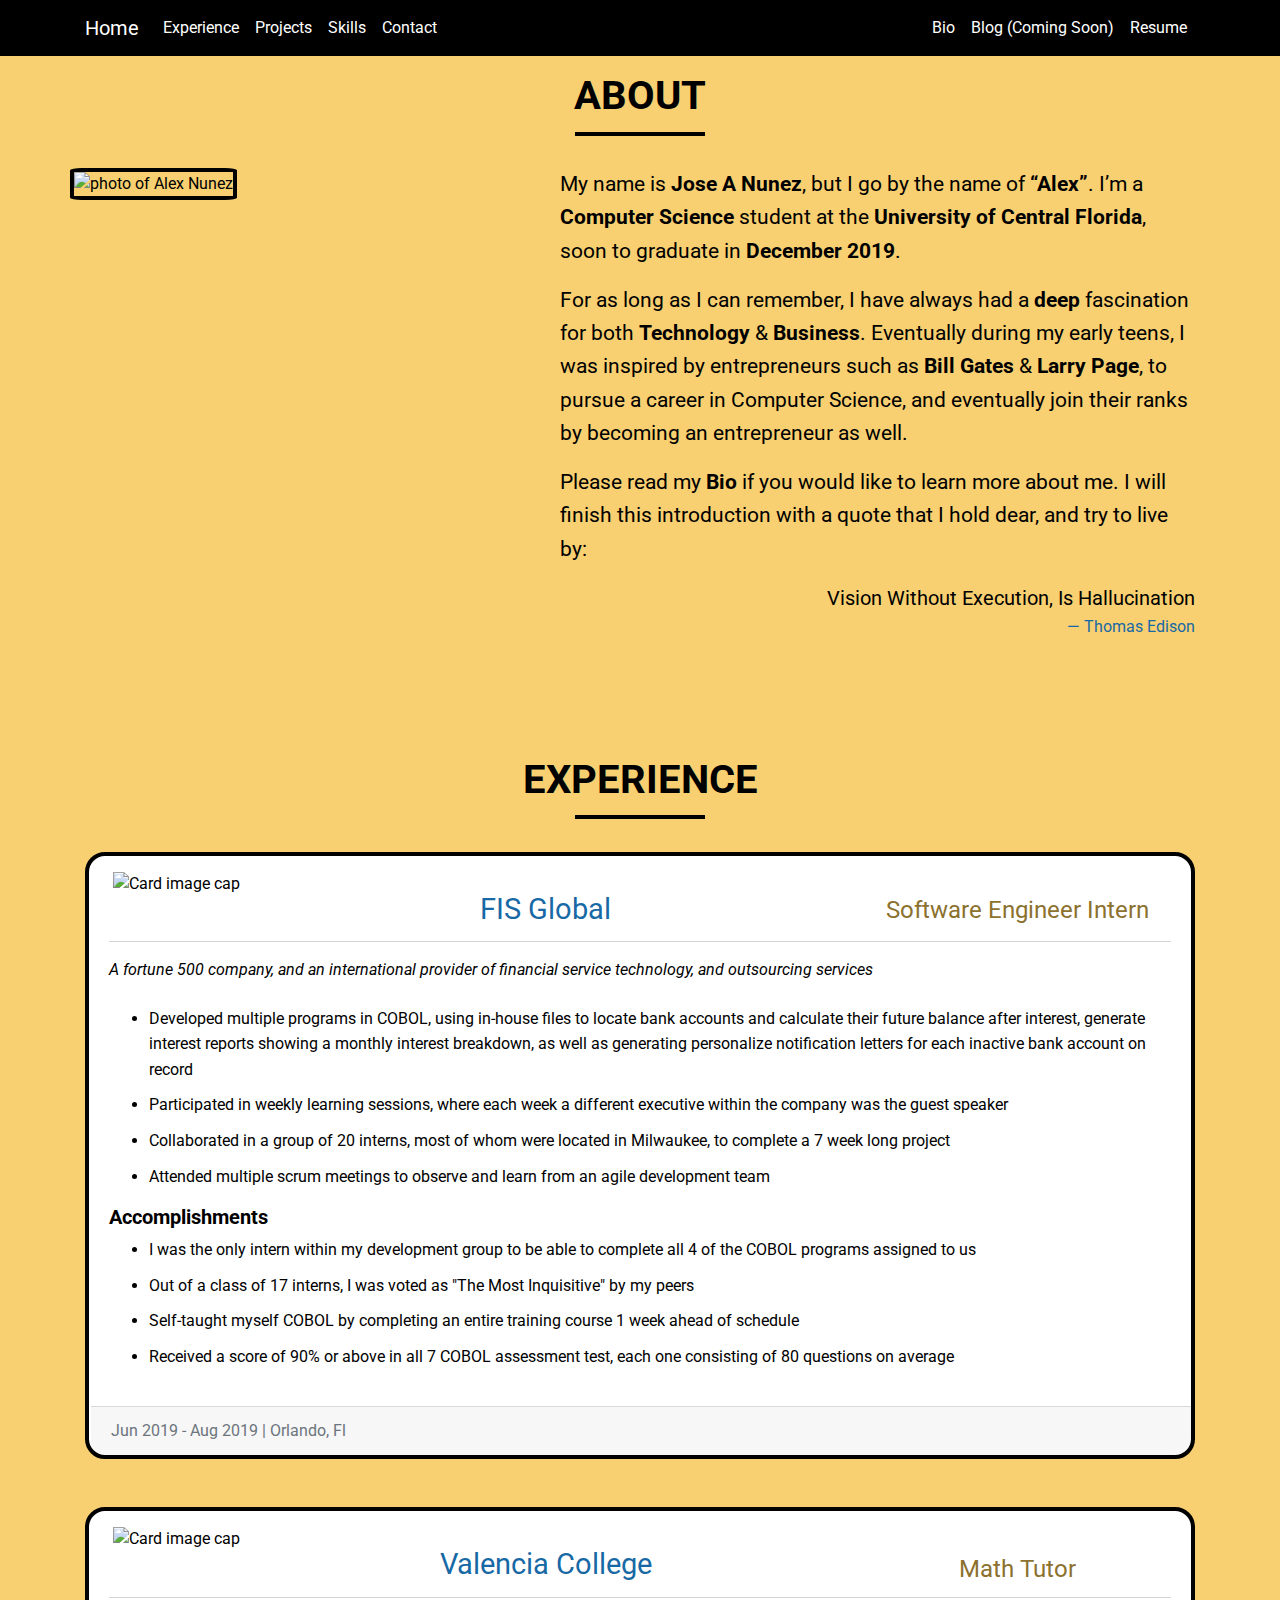
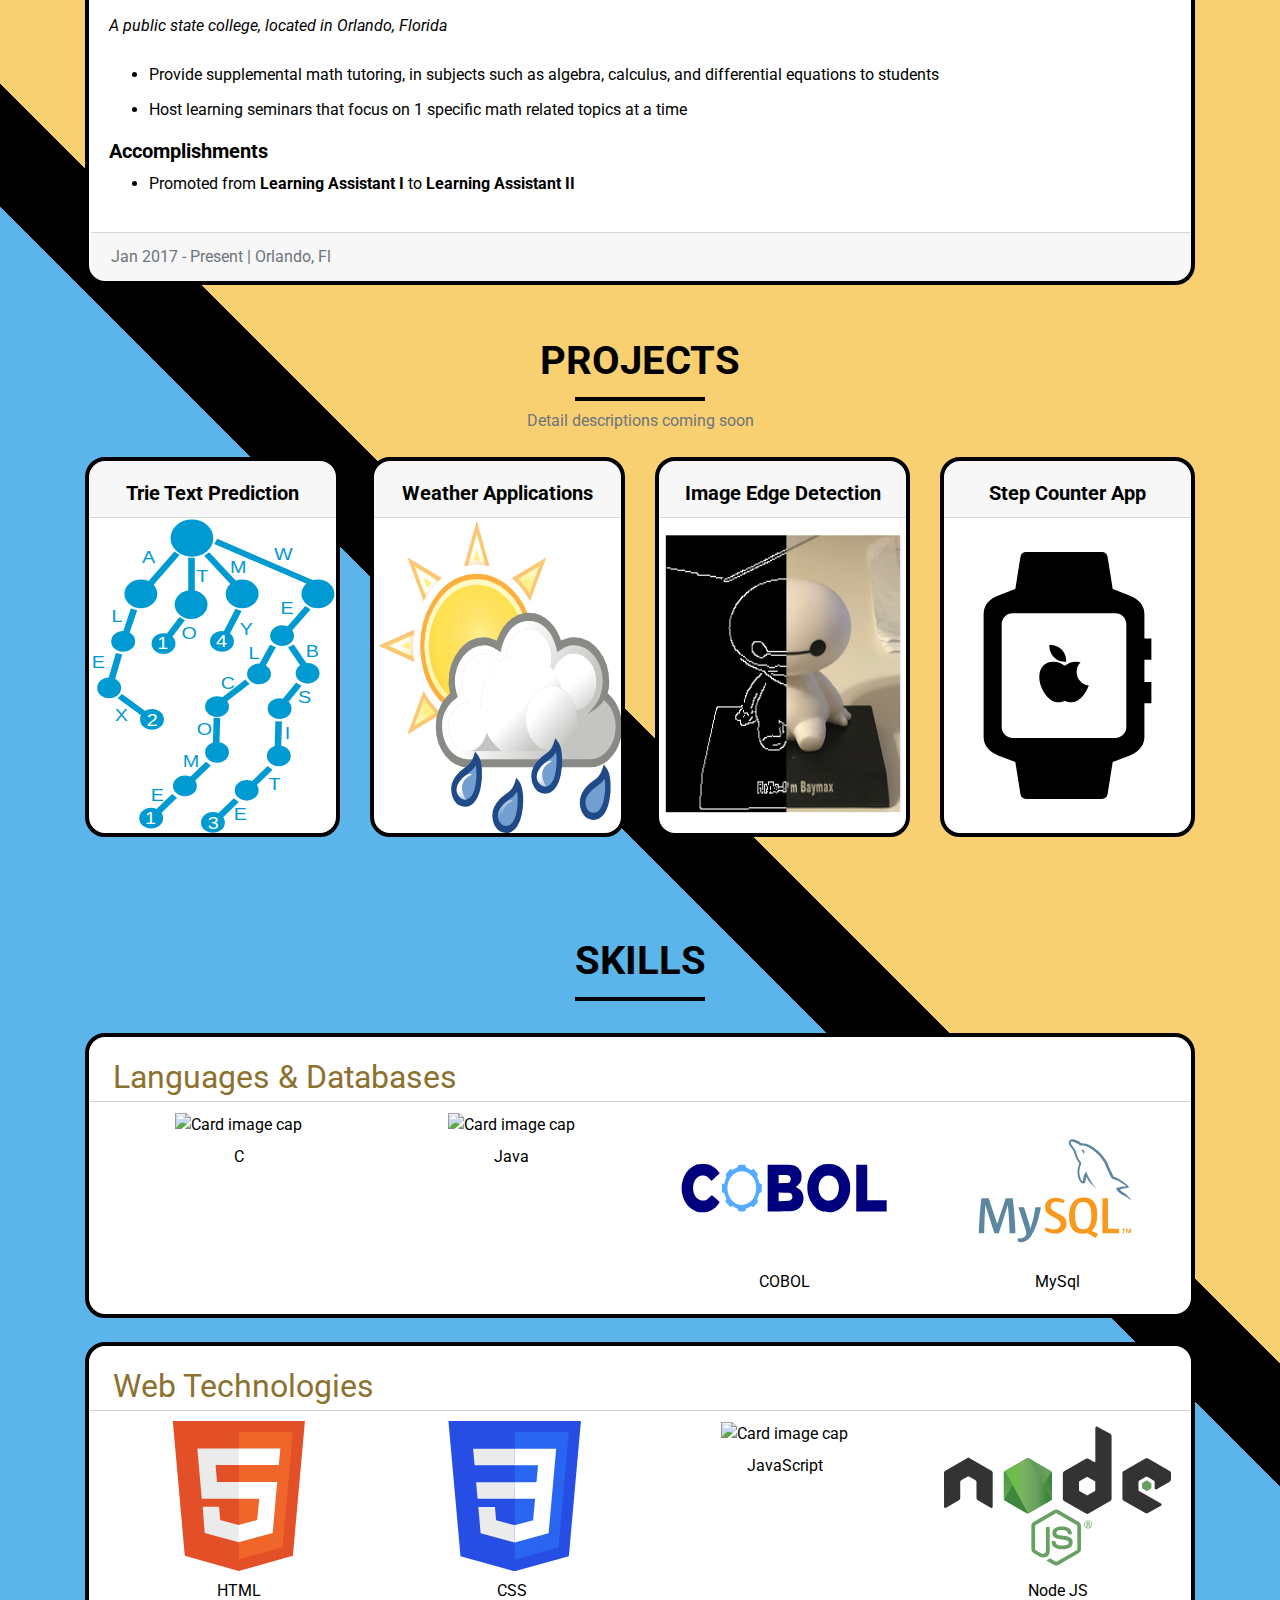
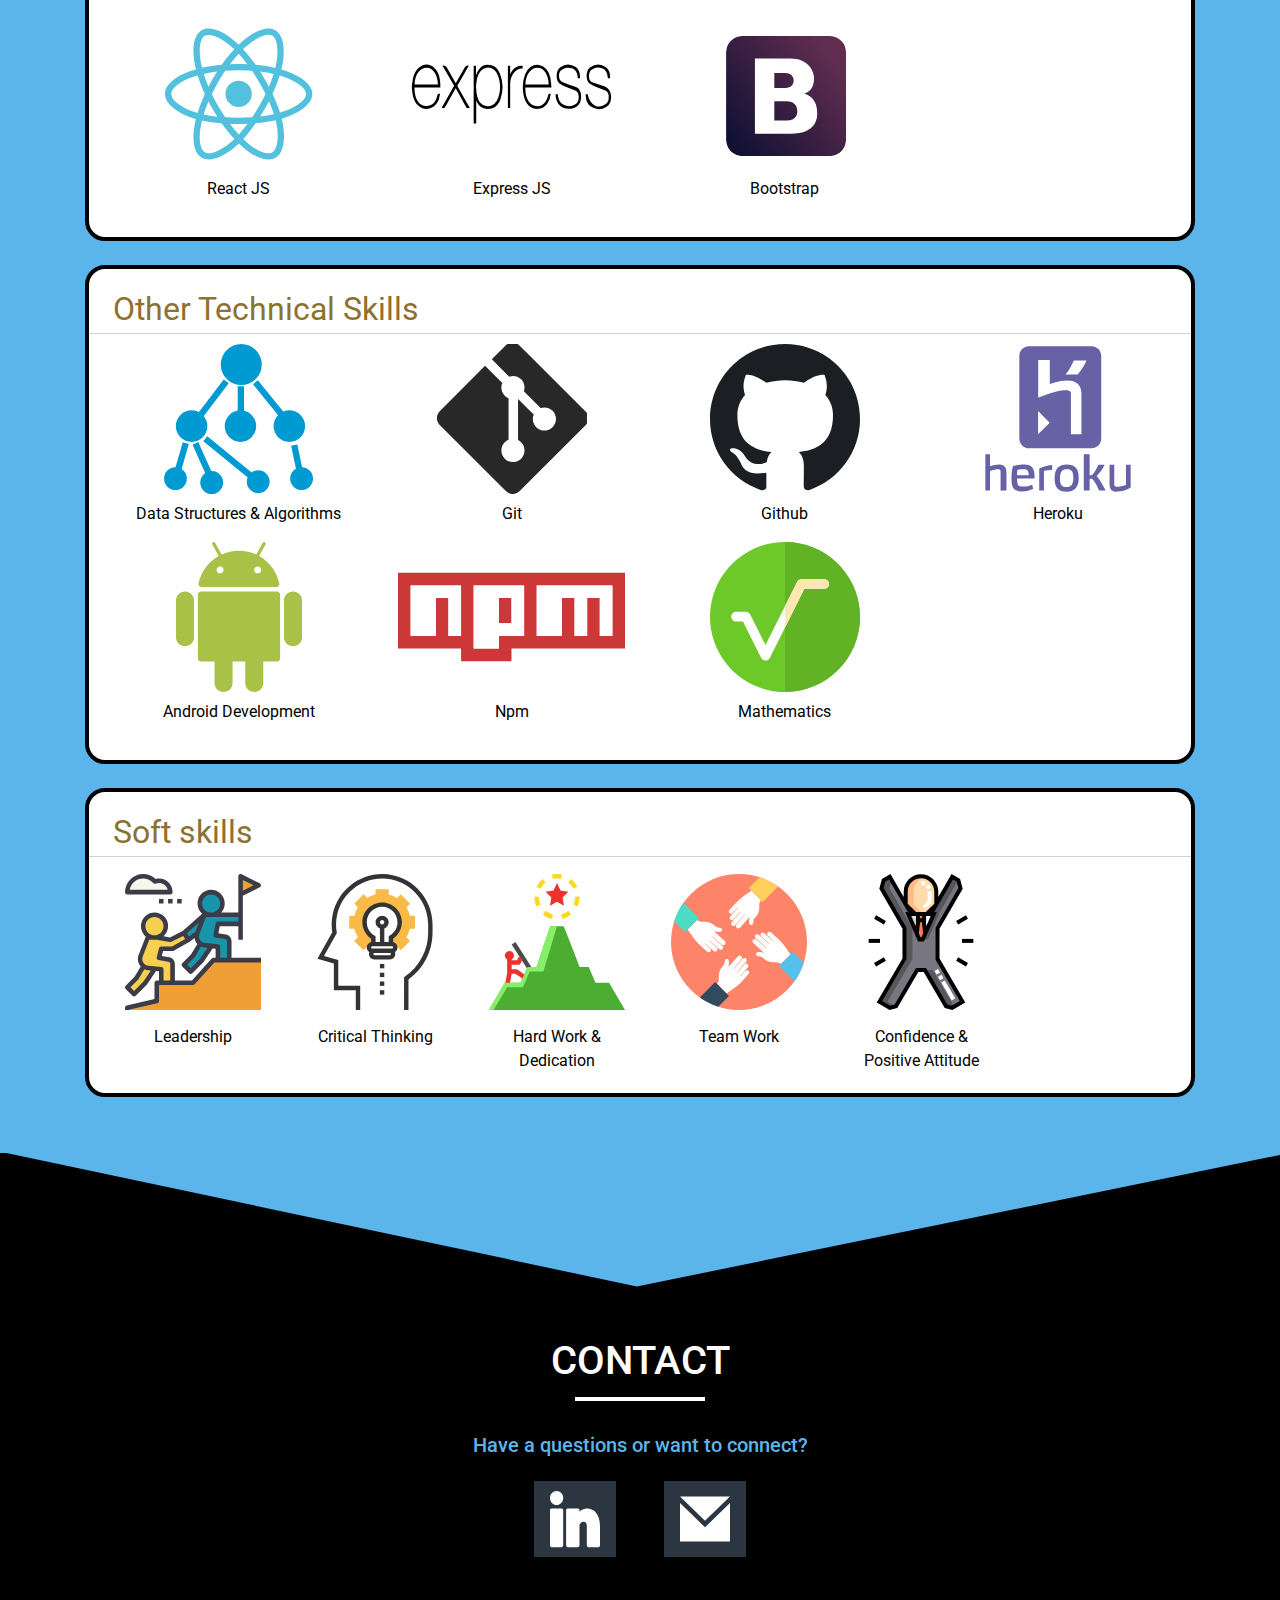
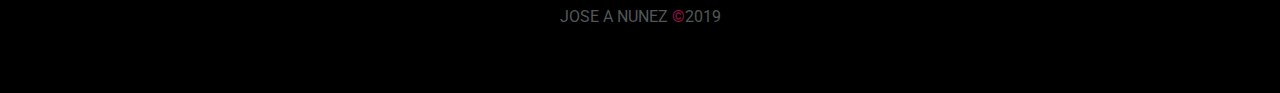
==== commit 893e01fb: "Bio page looks good now, minor bugs need fixing" ====
--- a/html/index.html
+++ b/html/index.html
@@ -296,7 +296,7 @@
                             <div class="card-header">
                                 <h5 class="pt-2 mb-0"><strong> Image Edge Detection </strong></h5>
                             </div>
-                            <img class="img-fluid project-img" src="../images/projects/cannyFinal.png"
+                            <img class="img-fluid project-img rounded" src="../images/projects/cannyFinal.png"
                                 alt="Card image cap">
                         </div>
                     </div>
@@ -551,7 +551,7 @@
                                         alt="Card image cap">
                                 </a>
 
-                                <a class="nav-link" href="mailto: josenunez1692@gmail.com">
+                                <a class="nav-link" href="mailto: alex@alexjnunez.com">
                                     <img class="img-fluid contact-icons" src="../images/icons/mail_icon.svg"
                                         alt="Card image cap">
                                 </a>
--- a/css/general-styles.css
+++ b/css/general-styles.css
@@ -2,6 +2,10 @@
 *{
     font-family: 'Roboto', sans-serif;
     color: black;
+}
+
+a, a:hover{
+    text-decoration: none;
 }
 
 html{
@@ -37,4 +41,11 @@
 
 .navbar-nav .nav-link:hover {
     color: #E31B6D !important;
+}
+
+/* card styles */
+.card{
+    border-radius: 20px;
+    border: 4px solid black;
+  
 }--- a/css/index.css
+++ b/css/index.css
@@ -1,16 +1,16 @@
 /* General styles */
+
+/* *{
+    font-family: 'PT Sans', sans-serif;
+} */
 
 li {
     margin-bottom: 10px;
     line-height: 1.6;
 }
 
-a, a:hover{
-    text-decoration: none;
-}
-
 .page_background_image{
-    background-image: linear-gradient(45deg,#5cb5ea 50%, black 50%, 52%, #d6b870 52%);
+    background-image: linear-gradient(45deg,#5cb5ea 50%, black 50%, 52%, #f8d071 52%);
 }
 
 
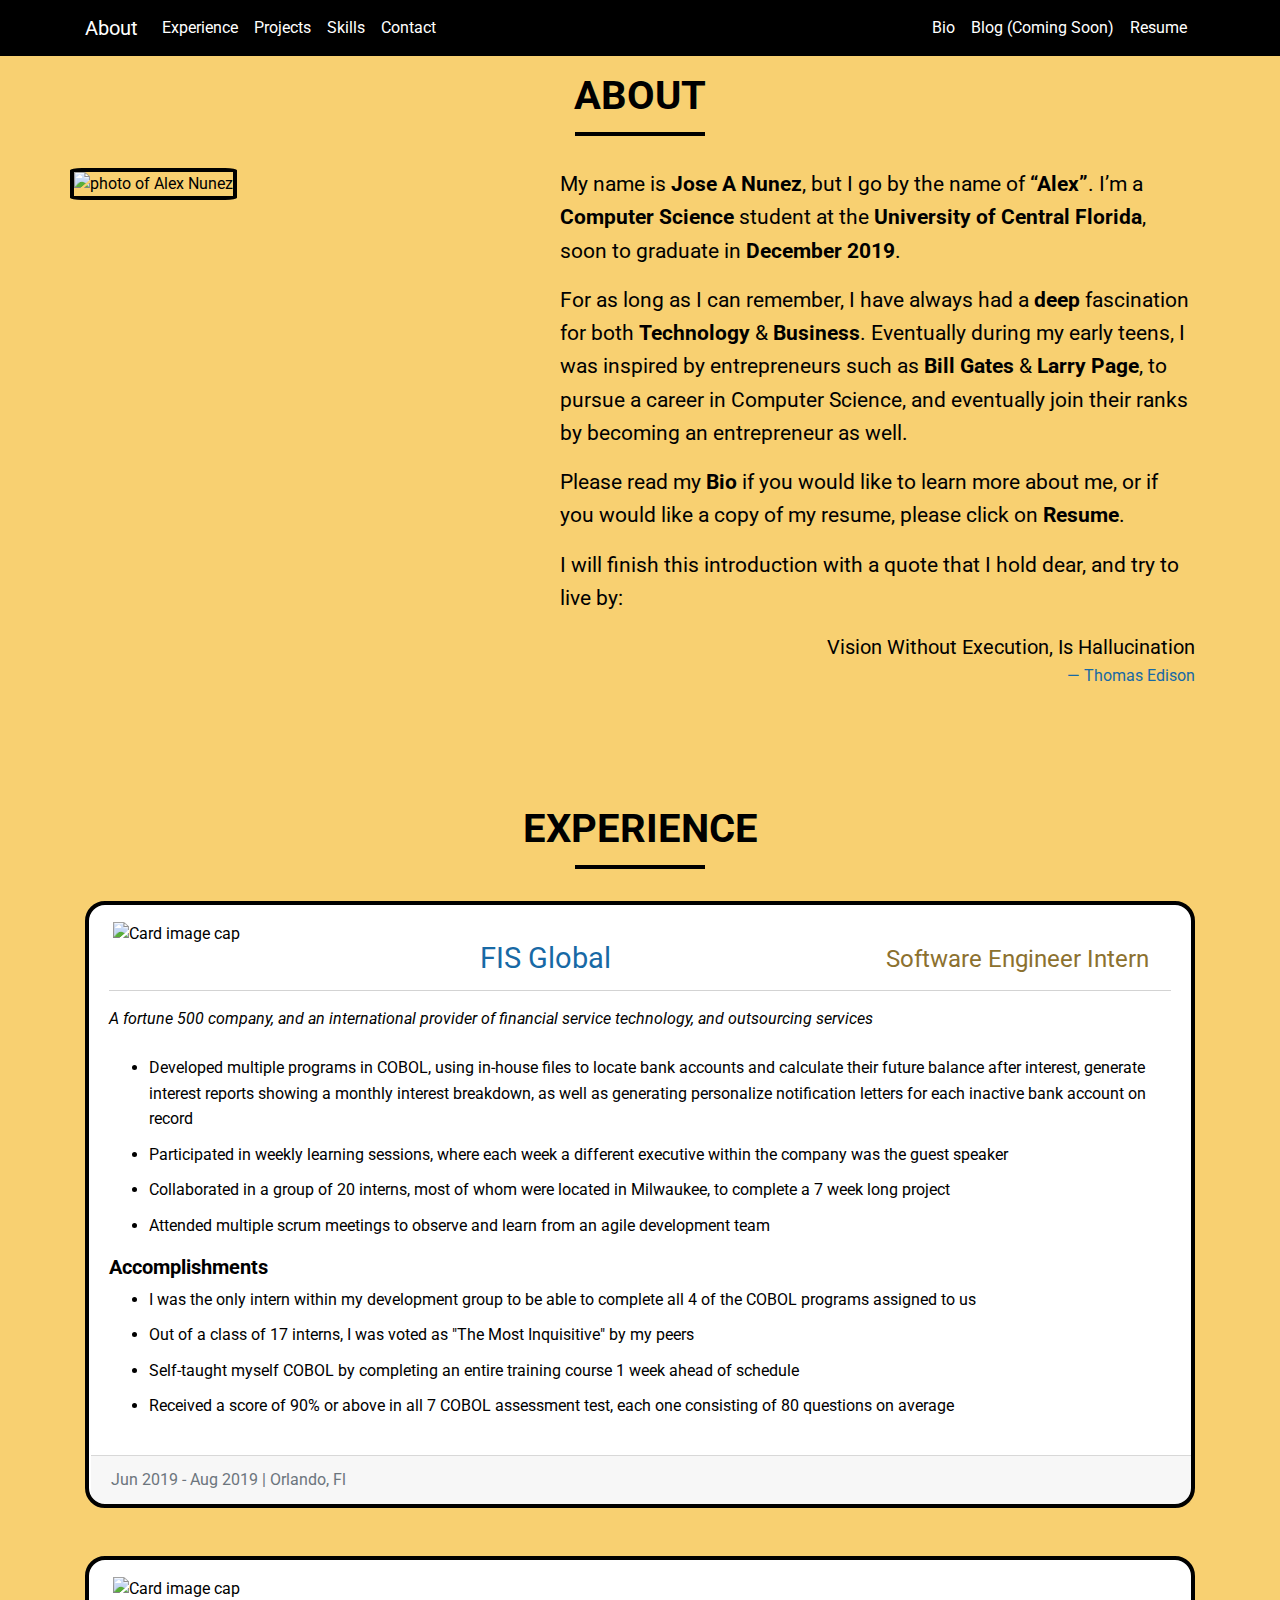
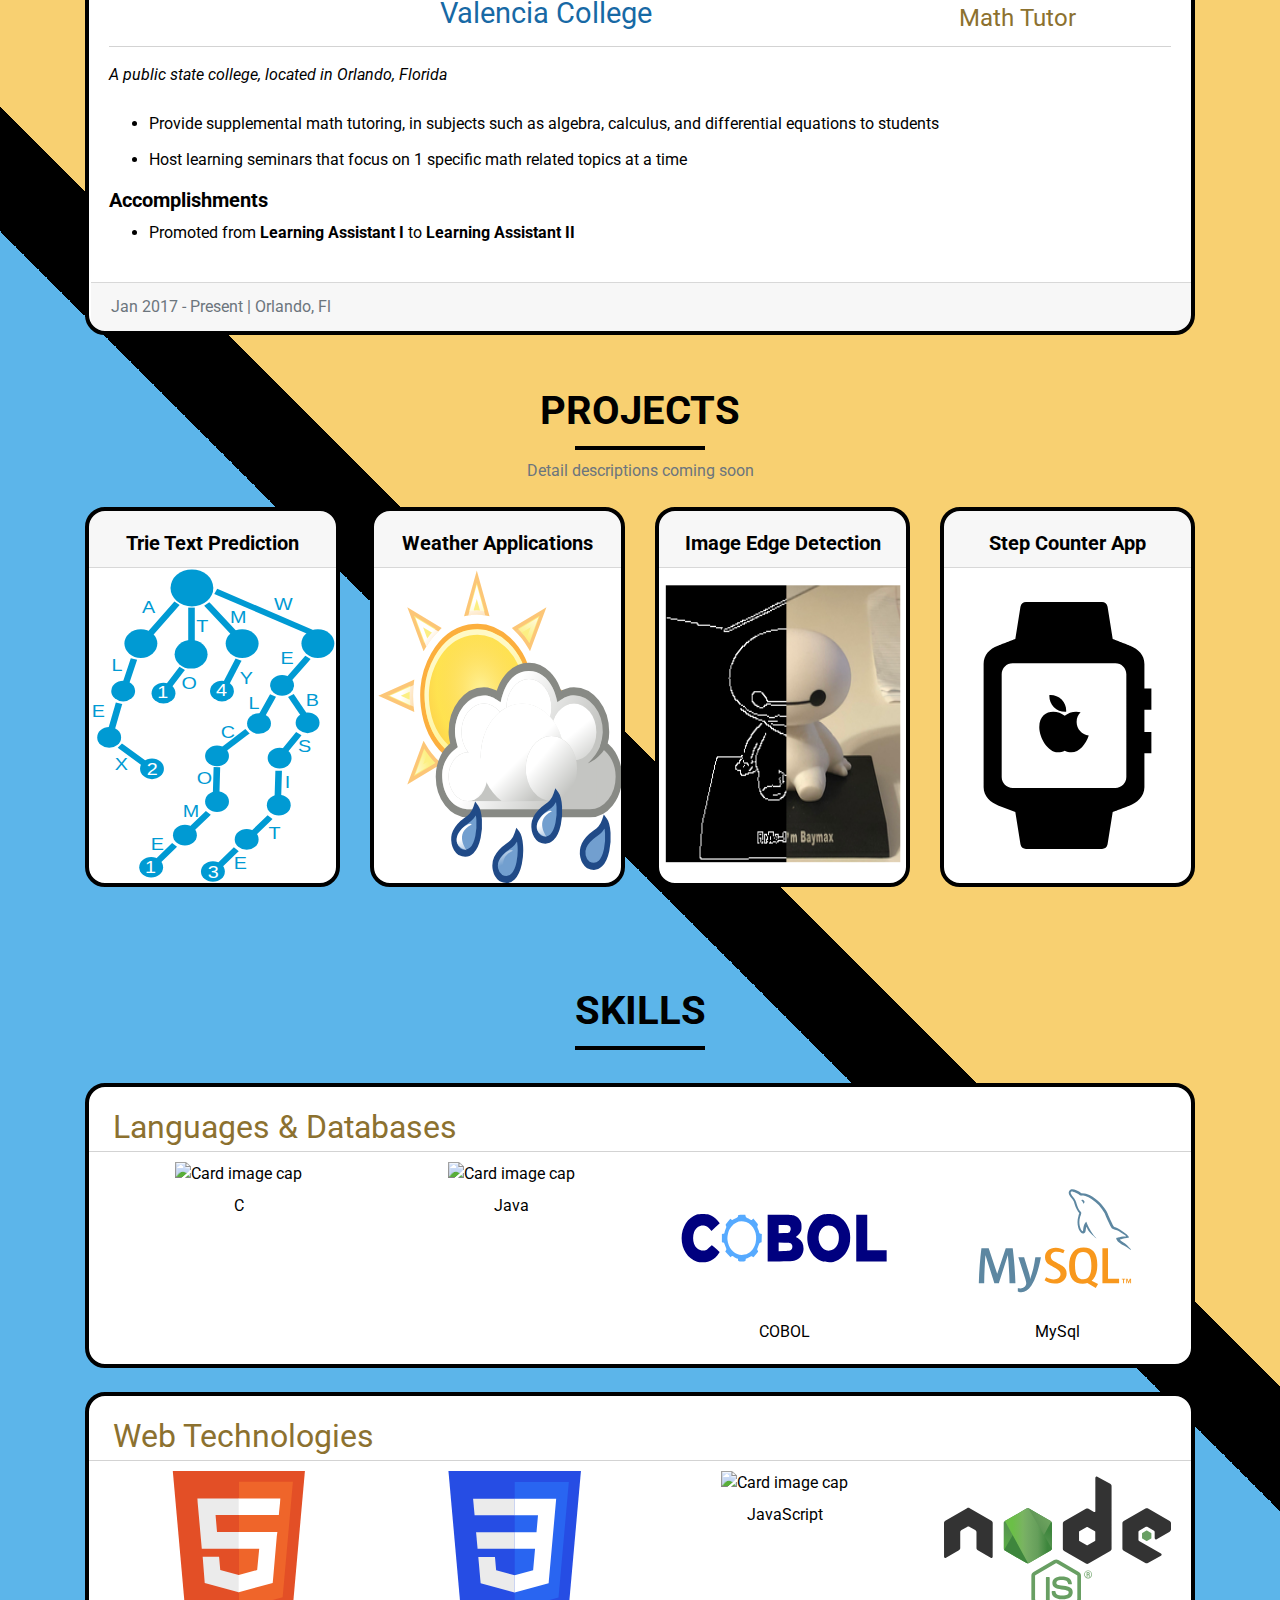
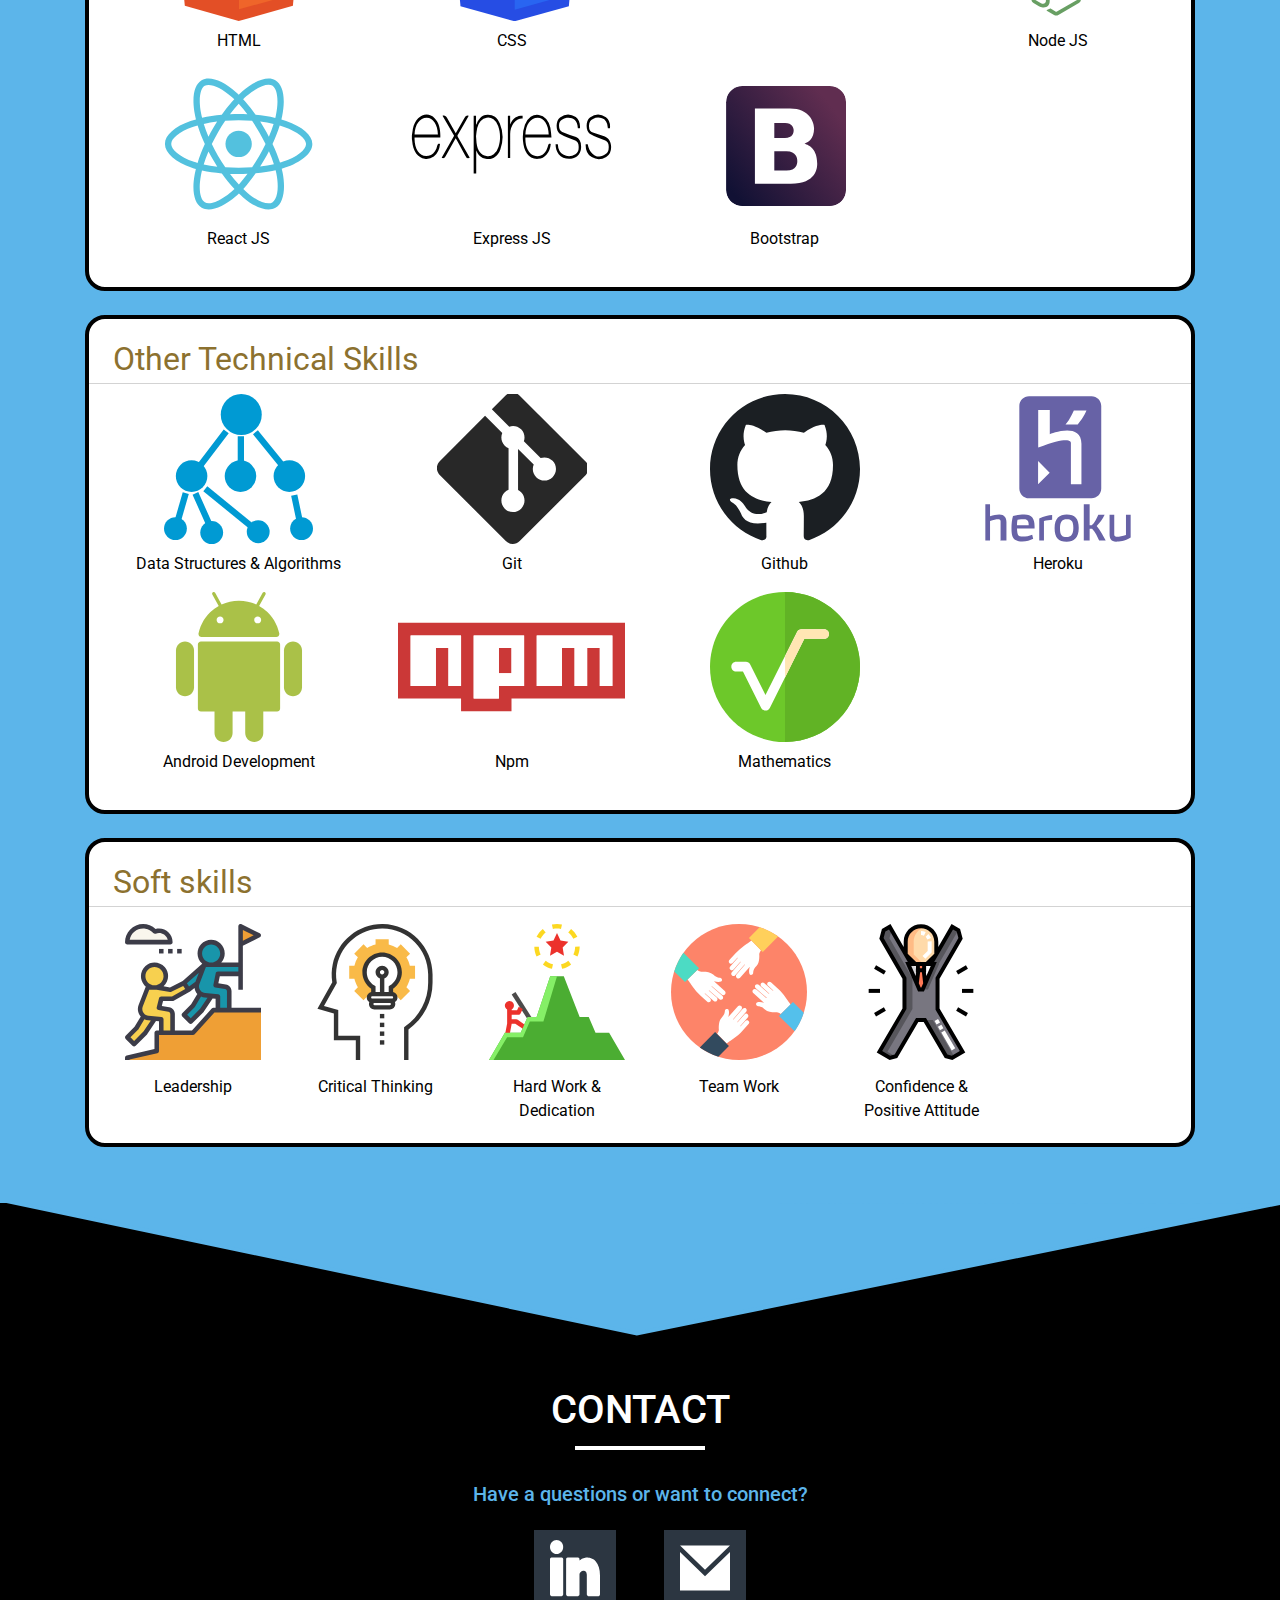
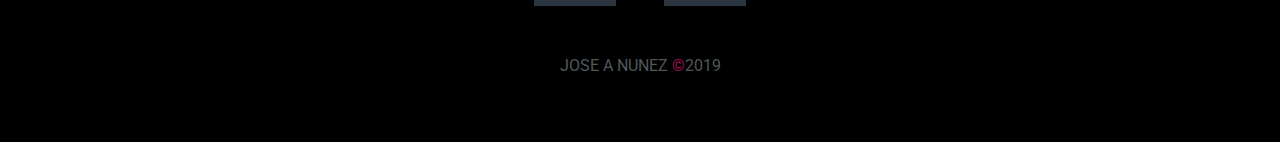
==== commit 6dc975d5: "Bio page is fixed except for svg image links" ====
--- a/html/index.html
+++ b/html/index.html
@@ -29,7 +29,7 @@
                 <div class="container">
 
                     <div data-toggle="collapse" data-target=".navbar-collapse.show">
-                        <a class="navbar-brand nav-font" href="#">Home</a>
+                        <a class="navbar-brand nav-font" href="#">About</a>
                     </div>
 
                     <button class="navbar-toggler" type="button" data-toggle="collapse"
@@ -52,7 +52,8 @@
                         <div class="navbar-nav ml-auto" data-toggle="collapse" data-target=".navbar-collapse.show">
                             <a class="nav-item nav-link " href="#">Bio <span class="sr-only">(current)</span></a>
                             <a class="nav-item nav-link " href="#">Blog (Coming Soon)</a>
-                            <a class="nav-item nav-link " href="https://drive.google.com/file/d/152HOTp8CKLcM5k-by6bFTNAudheUIW-Q/view?usp=sharing"
+                            <a class="nav-item nav-link "
+                                href="https://drive.google.com/file/d/152HOTp8CKLcM5k-by6bFTNAudheUIW-Q/view?usp=sharing"
                                 target="_blank">Resume</a>
                         </div>
                     </div>
@@ -100,9 +101,13 @@
                         </p>
 
                         <p>
-                            Please read my <strong>Bio</strong> if you would like to learn more about me. I will
-                            finish
-                            this introduction
+                            Please read my <strong>Bio</strong> if you would like to learn more about me, or if you
+                            would
+                            like a copy of my resume, please click on <strong>Resume</strong>.
+                        </p>
+
+                        <p>
+                            I will finish this introduction
                             with a quote that I hold dear, and try to live by:
                         </p>
 
